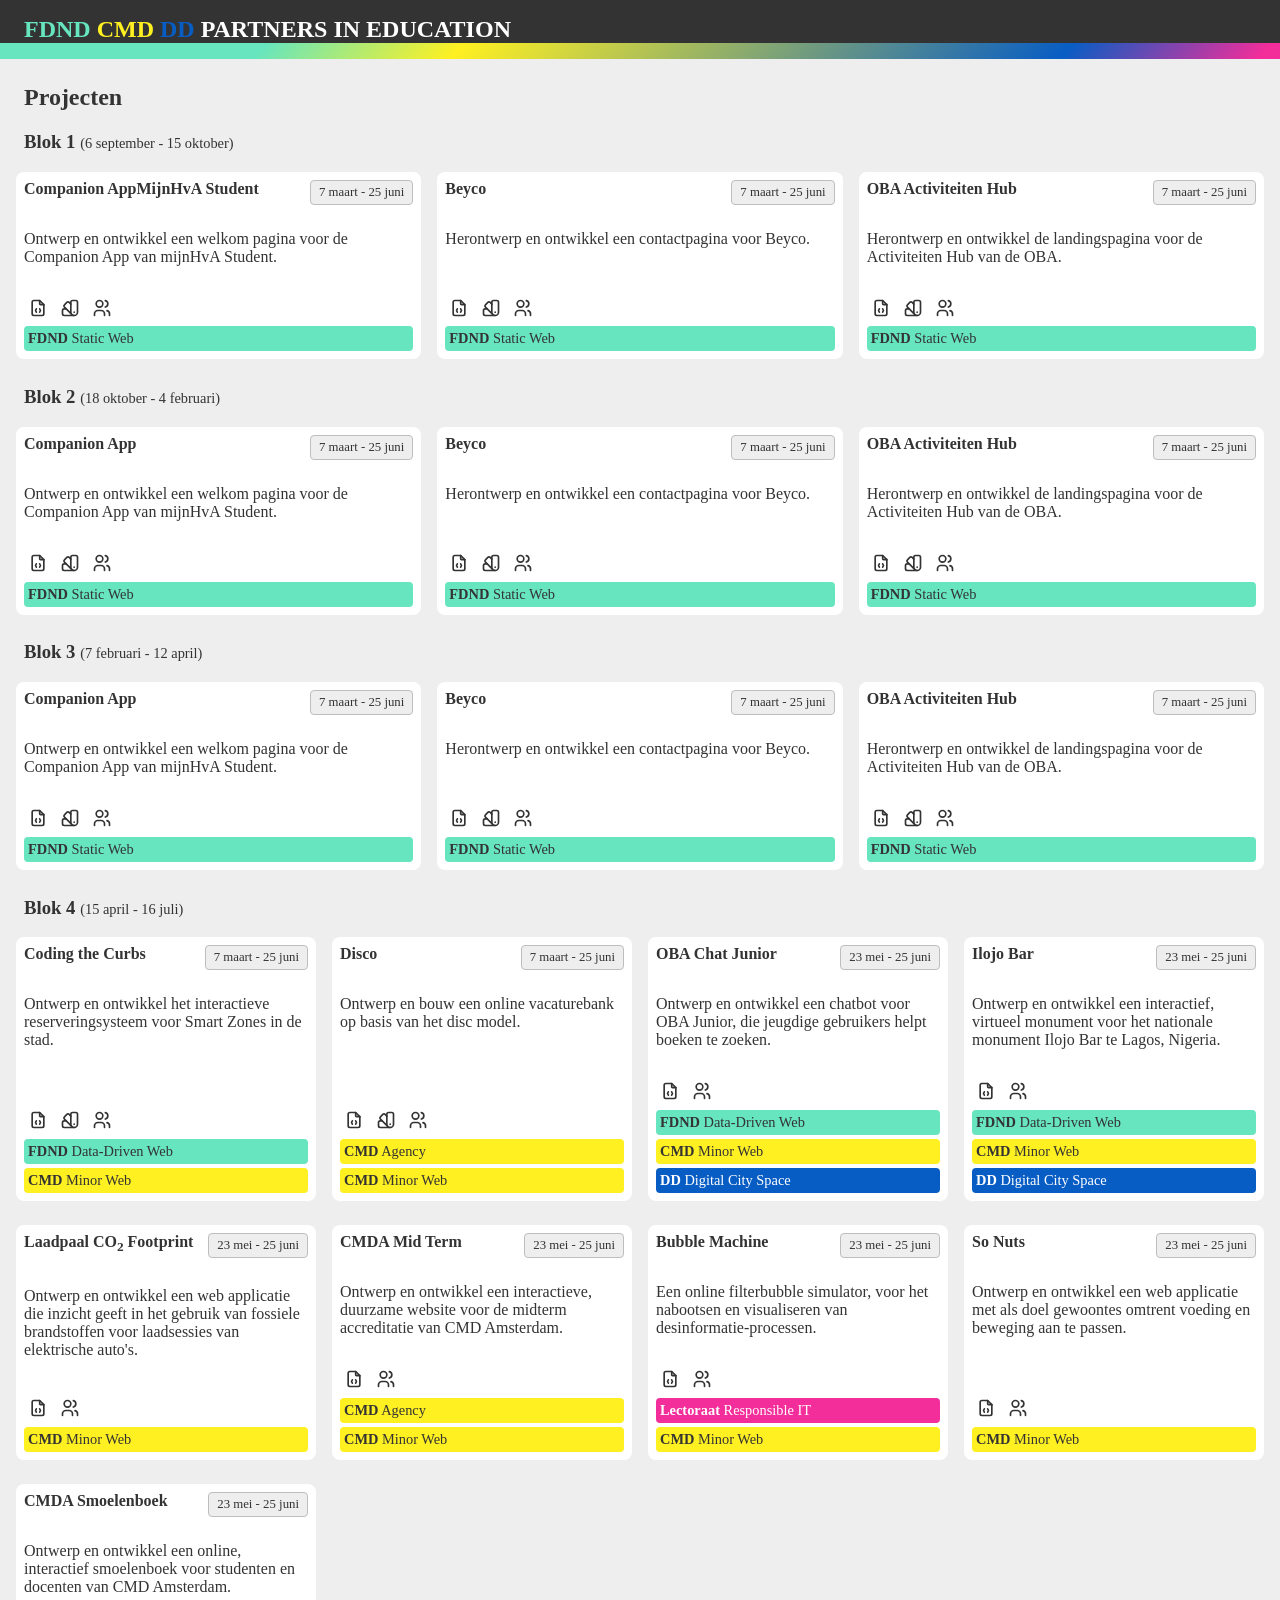
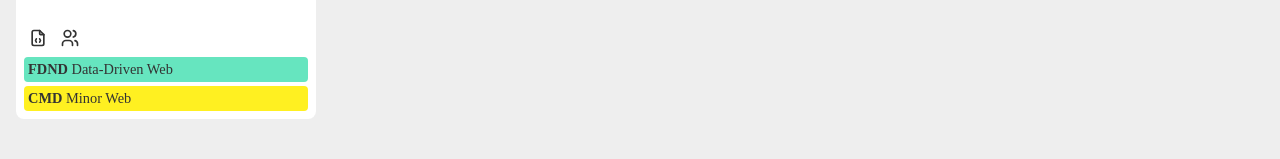
==== v1/index.html @ de518ad9 "dashboard view" ====
<!DOCTYPE html>
<html lang="en">
<head>
    <meta charset="UTF-8">
    <meta http-equiv="X-UA-Compatible" content="IE=edge">
    <meta name="viewport" content="width=device-width, initial-scale=1.0">
    <title>Dashboard PiE @ FDND, CMD & DD</title>

    <link rel="stylesheet" href="static/css/styles.css">
</head>
<body>
    <header>
        <h1><em class="fdnd">FDND</em> <em class="cmd">CMD</em> <em class="dd">DD</em> <strong>Partners in Education</strong></h1>
    </header>

    <main>
        <section>
            <h2>Projecten</h2>

            <section>
                <h3>Blok 1 <time>(6 september - 15 oktober)</time></h3>

                <ul>
                    <li>
                        <a href=""><strong>Companion App</strong><span>MijnHvA Student</span></a>

                        <img src="static/img/companion-app.png" alt="">
                        
                        <p>
                            <time>7 maart</time>
                            -
                            <time>25 juni</time>
                        </p>
                        
                        <p>
                            Ontwerp en ontwikkel een welkom pagina voor de Companion App van mijnHvA Student.
                        </p>

                        <ul>
                            <li>
                                <svg xmlns="http://www.w3.org/2000/svg" class="icon icon-tabler icon-tabler-file-code" width="20" height="20" viewBox="0 0 24 24" stroke-width="2" stroke="currentColor" fill="none" stroke-linecap="round" stroke-linejoin="round">
                                    <desc>Download more icon variants from https://tabler-icons.io/i/file-code</desc>
                                    <path stroke="none" d="M0 0h24v24H0z" fill="none"></path>
                                    <path d="M14 3v4a1 1 0 0 0 1 1h4"></path>
                                    <path d="M17 21h-10a2 2 0 0 1 -2 -2v-14a2 2 0 0 1 2 -2h7l5 5v11a2 2 0 0 1 -2 2z"></path>
                                    <path d="M10 13l-1 2l1 2"></path>
                                    <path d="M14 13l1 2l-1 2"></path>
                                </svg>
                            </li>
                            <li>
                                <svg xmlns="http://www.w3.org/2000/svg" class="icon icon-tabler icon-tabler-color-swatch" width="20" height="20" viewBox="0 0 24 24" stroke-width="2" stroke="currentColor" fill="none" stroke-linecap="round" stroke-linejoin="round">
                                    <desc>Download more icon variants from https://tabler-icons.io/i/color-swatch</desc>
                                    <path stroke="none" d="M0 0h24v24H0z" fill="none"></path>
                                    <path d="M19 3h-4a2 2 0 0 0 -2 2v12a4 4 0 0 0 8 0v-12a2 2 0 0 0 -2 -2"></path>
                                    <path d="M13 7.35l-2 -2a2 2 0 0 0 -2.828 0l-2.828 2.828a2 2 0 0 0 0 2.828l9 9"></path>
                                    <path d="M7.3 13h-2.3a2 2 0 0 0 -2 2v4a2 2 0 0 0 2 2h12"></path>
                                    <line x1="17" y1="17" x2="17" y2="17.01"></line>
                                 </svg>
                            </li>
                            <li>
                                <svg xmlns="http://www.w3.org/2000/svg" class="icon icon-tabler icon-tabler-users" width="20" height="20" viewBox="0 0 24 24" stroke-width="2" stroke="currentColor" fill="none" stroke-linecap="round" stroke-linejoin="round">
                                    <desc>Download more icon variants from https://tabler-icons.io/i/users</desc>
                                    <path stroke="none" d="M0 0h24v24H0z" fill="none"></path>
                                    <circle cx="9" cy="7" r="4"></circle>
                                    <path d="M3 21v-2a4 4 0 0 1 4 -4h4a4 4 0 0 1 4 4v2"></path>
                                    <path d="M16 3.13a4 4 0 0 1 0 7.75"></path>
                                    <path d="M21 21v-2a4 4 0 0 0 -3 -3.85"></path>
                                 </svg>
                            </li>
                        </ul>
                       
                        <ul>
                            <li class="fdnd">
                                <a href="#"><strong>FDND</strong> Static Web</a>
                            </li>
                        </ul>
                    </li>

                    <li>
                        <a href="">Beyco</a>

                        <img src="https://beyco-bucket.s3.eu-west-3.amazonaws.com/05a09dfc-2d0f-445e-8524-09ea4a15f184_Coffee%20Nono%20Sale.jpg?X-Amz-Expires=900&X-Amz-Algorithm=AWS4-HMAC-SHA256&X-Amz-Credential=AKIAS6UNPWZP7QGRTQEH/20220522/eu-west-3/s3/aws4_request&X-Amz-Date=20220522T190200Z&X-Amz-SignedHeaders=host&X-Amz-Signature=d209e05c3af4995608fe9fedb5874904737eb29235f2f328fff1c3739c41000e" alt="">
                        
                        <p>
                            <time>7 maart</time>
                            -
                            <time>25 juni</time>
                        </p>
                        
                        <p>
                            Herontwerp en ontwikkel een contactpagina voor Beyco.
                        </p>

                        <ul>
                            <li>
                                <svg xmlns="http://www.w3.org/2000/svg" class="icon icon-tabler icon-tabler-file-code" width="20" height="20" viewBox="0 0 24 24" stroke-width="2" stroke="currentColor" fill="none" stroke-linecap="round" stroke-linejoin="round">
                                    <desc>Download more icon variants from https://tabler-icons.io/i/file-code</desc>
                                    <path stroke="none" d="M0 0h24v24H0z" fill="none"></path>
                                    <path d="M14 3v4a1 1 0 0 0 1 1h4"></path>
                                    <path d="M17 21h-10a2 2 0 0 1 -2 -2v-14a2 2 0 0 1 2 -2h7l5 5v11a2 2 0 0 1 -2 2z"></path>
                                    <path d="M10 13l-1 2l1 2"></path>
                                    <path d="M14 13l1 2l-1 2"></path>
                                </svg>
                            </li>
                            <li>
                                <svg xmlns="http://www.w3.org/2000/svg" class="icon icon-tabler icon-tabler-color-swatch" width="20" height="20" viewBox="0 0 24 24" stroke-width="2" stroke="currentColor" fill="none" stroke-linecap="round" stroke-linejoin="round">
                                    <desc>Download more icon variants from https://tabler-icons.io/i/color-swatch</desc>
                                    <path stroke="none" d="M0 0h24v24H0z" fill="none"></path>
                                    <path d="M19 3h-4a2 2 0 0 0 -2 2v12a4 4 0 0 0 8 0v-12a2 2 0 0 0 -2 -2"></path>
                                    <path d="M13 7.35l-2 -2a2 2 0 0 0 -2.828 0l-2.828 2.828a2 2 0 0 0 0 2.828l9 9"></path>
                                    <path d="M7.3 13h-2.3a2 2 0 0 0 -2 2v4a2 2 0 0 0 2 2h12"></path>
                                    <line x1="17" y1="17" x2="17" y2="17.01"></line>
                                 </svg>
                            </li>
                            <li>
                                <svg xmlns="http://www.w3.org/2000/svg" class="icon icon-tabler icon-tabler-users" width="20" height="20" viewBox="0 0 24 24" stroke-width="2" stroke="currentColor" fill="none" stroke-linecap="round" stroke-linejoin="round">
                                    <desc>Download more icon variants from https://tabler-icons.io/i/users</desc>
                                    <path stroke="none" d="M0 0h24v24H0z" fill="none"></path>
                                    <circle cx="9" cy="7" r="4"></circle>
                                    <path d="M3 21v-2a4 4 0 0 1 4 -4h4a4 4 0 0 1 4 4v2"></path>
                                    <path d="M16 3.13a4 4 0 0 1 0 7.75"></path>
                                    <path d="M21 21v-2a4 4 0 0 0 -3 -3.85"></path>
                                 </svg>
                            </li>
                        </ul>
                       
                        <ul>
                            <li class="fdnd">
                                <a href="#"><strong>FDND</strong> Static Web</a>
                            </li>
                        </ul>
                    </li>

                    <li>
                        <a href="">OBA Activiteiten Hub</a>

                        <img src="https://www.oba.nl/content/dam/noord-holland/amsterdam/agenda/buurtcampus2.jpg.rendition.384.614.jpeg" alt="">
                        
                        <p>
                            <time>7 maart</time>
                            -
                            <time>25 juni</time>
                        </p>
                        
                        <p>
                            Herontwerp en ontwikkel de landingspagina voor de Activiteiten Hub van de OBA.
                        </p>

                        <ul>
                            <li>
                                <svg xmlns="http://www.w3.org/2000/svg" class="icon icon-tabler icon-tabler-file-code" width="20" height="20" viewBox="0 0 24 24" stroke-width="2" stroke="currentColor" fill="none" stroke-linecap="round" stroke-linejoin="round">
                                    <desc>Download more icon variants from https://tabler-icons.io/i/file-code</desc>
                                    <path stroke="none" d="M0 0h24v24H0z" fill="none"></path>
                                    <path d="M14 3v4a1 1 0 0 0 1 1h4"></path>
                                    <path d="M17 21h-10a2 2 0 0 1 -2 -2v-14a2 2 0 0 1 2 -2h7l5 5v11a2 2 0 0 1 -2 2z"></path>
                                    <path d="M10 13l-1 2l1 2"></path>
                                    <path d="M14 13l1 2l-1 2"></path>
                                </svg>
                            </li>
                            <li>
                                <svg xmlns="http://www.w3.org/2000/svg" class="icon icon-tabler icon-tabler-color-swatch" width="20" height="20" viewBox="0 0 24 24" stroke-width="2" stroke="currentColor" fill="none" stroke-linecap="round" stroke-linejoin="round">
                                    <desc>Download more icon variants from https://tabler-icons.io/i/color-swatch</desc>
                                    <path stroke="none" d="M0 0h24v24H0z" fill="none"></path>
                                    <path d="M19 3h-4a2 2 0 0 0 -2 2v12a4 4 0 0 0 8 0v-12a2 2 0 0 0 -2 -2"></path>
                                    <path d="M13 7.35l-2 -2a2 2 0 0 0 -2.828 0l-2.828 2.828a2 2 0 0 0 0 2.828l9 9"></path>
                                    <path d="M7.3 13h-2.3a2 2 0 0 0 -2 2v4a2 2 0 0 0 2 2h12"></path>
                                    <line x1="17" y1="17" x2="17" y2="17.01"></line>
                                 </svg>
                            </li>
                            <li>
                                <svg xmlns="http://www.w3.org/2000/svg" class="icon icon-tabler icon-tabler-users" width="20" height="20" viewBox="0 0 24 24" stroke-width="2" stroke="currentColor" fill="none" stroke-linecap="round" stroke-linejoin="round">
                                    <desc>Download more icon variants from https://tabler-icons.io/i/users</desc>
                                    <path stroke="none" d="M0 0h24v24H0z" fill="none"></path>
                                    <circle cx="9" cy="7" r="4"></circle>
                                    <path d="M3 21v-2a4 4 0 0 1 4 -4h4a4 4 0 0 1 4 4v2"></path>
                                    <path d="M16 3.13a4 4 0 0 1 0 7.75"></path>
                                    <path d="M21 21v-2a4 4 0 0 0 -3 -3.85"></path>
                                 </svg>
                            </li>
                        </ul>
                       
                        <ul>
                            <li class="fdnd">
                                <a href="#"><strong>FDND</strong> Static Web</a>
                            </li>
                        </ul>
                    </li>
                </ul>
            </section>

            <section>
                <h3>Blok 2 <time>(18 oktober - 4 februari)</time></h3>

                <ul>
                    <li>
                        <a href="">Companion App</a>

                        <img src="static/img/companion-app.png" alt="">
                        
                        <p>
                            <time>7 maart</time>
                            -
                            <time>25 juni</time>
                        </p>
                        
                        <p>
                            Ontwerp en ontwikkel een welkom pagina voor de Companion App van mijnHvA Student.
                        </p>

                        <ul>
                            <li>
                                <svg xmlns="http://www.w3.org/2000/svg" class="icon icon-tabler icon-tabler-file-code" width="20" height="20" viewBox="0 0 24 24" stroke-width="2" stroke="currentColor" fill="none" stroke-linecap="round" stroke-linejoin="round">
                                    <desc>Download more icon variants from https://tabler-icons.io/i/file-code</desc>
                                    <path stroke="none" d="M0 0h24v24H0z" fill="none"></path>
                                    <path d="M14 3v4a1 1 0 0 0 1 1h4"></path>
                                    <path d="M17 21h-10a2 2 0 0 1 -2 -2v-14a2 2 0 0 1 2 -2h7l5 5v11a2 2 0 0 1 -2 2z"></path>
                                    <path d="M10 13l-1 2l1 2"></path>
                                    <path d="M14 13l1 2l-1 2"></path>
                                </svg>
                            </li>
                            <li>
                                <svg xmlns="http://www.w3.org/2000/svg" class="icon icon-tabler icon-tabler-color-swatch" width="20" height="20" viewBox="0 0 24 24" stroke-width="2" stroke="currentColor" fill="none" stroke-linecap="round" stroke-linejoin="round">
                                    <desc>Download more icon variants from https://tabler-icons.io/i/color-swatch</desc>
                                    <path stroke="none" d="M0 0h24v24H0z" fill="none"></path>
                                    <path d="M19 3h-4a2 2 0 0 0 -2 2v12a4 4 0 0 0 8 0v-12a2 2 0 0 0 -2 -2"></path>
                                    <path d="M13 7.35l-2 -2a2 2 0 0 0 -2.828 0l-2.828 2.828a2 2 0 0 0 0 2.828l9 9"></path>
                                    <path d="M7.3 13h-2.3a2 2 0 0 0 -2 2v4a2 2 0 0 0 2 2h12"></path>
                                    <line x1="17" y1="17" x2="17" y2="17.01"></line>
                                </svg>
                            </li>
                            <li>
                                <svg xmlns="http://www.w3.org/2000/svg" class="icon icon-tabler icon-tabler-users" width="20" height="20" viewBox="0 0 24 24" stroke-width="2" stroke="currentColor" fill="none" stroke-linecap="round" stroke-linejoin="round">
                                    <desc>Download more icon variants from https://tabler-icons.io/i/users</desc>
                                    <path stroke="none" d="M0 0h24v24H0z" fill="none"></path>
                                    <circle cx="9" cy="7" r="4"></circle>
                                    <path d="M3 21v-2a4 4 0 0 1 4 -4h4a4 4 0 0 1 4 4v2"></path>
                                    <path d="M16 3.13a4 4 0 0 1 0 7.75"></path>
                                    <path d="M21 21v-2a4 4 0 0 0 -3 -3.85"></path>
                                </svg>
                            </li>
                        </ul>
                    
                        <ul>
                            <li class="fdnd">
                                <a href="#"><strong>FDND</strong> Static Web</a>
                            </li>
                        </ul>
                    </li>

                    <li>
                        <a href="">Beyco</a>

                        <img src="https://beyco-bucket.s3.eu-west-3.amazonaws.com/05a09dfc-2d0f-445e-8524-09ea4a15f184_Coffee%20Nono%20Sale.jpg?X-Amz-Expires=900&X-Amz-Algorithm=AWS4-HMAC-SHA256&X-Amz-Credential=AKIAS6UNPWZP7QGRTQEH/20220522/eu-west-3/s3/aws4_request&X-Amz-Date=20220522T190200Z&X-Amz-SignedHeaders=host&X-Amz-Signature=d209e05c3af4995608fe9fedb5874904737eb29235f2f328fff1c3739c41000e" alt="">
                        
                        <p>
                            <time>7 maart</time>
                            -
                            <time>25 juni</time>
                        </p>
                        
                        <p>
                            Herontwerp en ontwikkel een contactpagina voor Beyco.
                        </p>

                        <ul>
                            <li>
                                <svg xmlns="http://www.w3.org/2000/svg" class="icon icon-tabler icon-tabler-file-code" width="20" height="20" viewBox="0 0 24 24" stroke-width="2" stroke="currentColor" fill="none" stroke-linecap="round" stroke-linejoin="round">
                                    <desc>Download more icon variants from https://tabler-icons.io/i/file-code</desc>
                                    <path stroke="none" d="M0 0h24v24H0z" fill="none"></path>
                                    <path d="M14 3v4a1 1 0 0 0 1 1h4"></path>
                                    <path d="M17 21h-10a2 2 0 0 1 -2 -2v-14a2 2 0 0 1 2 -2h7l5 5v11a2 2 0 0 1 -2 2z"></path>
                                    <path d="M10 13l-1 2l1 2"></path>
                                    <path d="M14 13l1 2l-1 2"></path>
                                </svg>
                            </li>
                            <li>
                                <svg xmlns="http://www.w3.org/2000/svg" class="icon icon-tabler icon-tabler-color-swatch" width="20" height="20" viewBox="0 0 24 24" stroke-width="2" stroke="currentColor" fill="none" stroke-linecap="round" stroke-linejoin="round">
                                    <desc>Download more icon variants from https://tabler-icons.io/i/color-swatch</desc>
                                    <path stroke="none" d="M0 0h24v24H0z" fill="none"></path>
                                    <path d="M19 3h-4a2 2 0 0 0 -2 2v12a4 4 0 0 0 8 0v-12a2 2 0 0 0 -2 -2"></path>
                                    <path d="M13 7.35l-2 -2a2 2 0 0 0 -2.828 0l-2.828 2.828a2 2 0 0 0 0 2.828l9 9"></path>
                                    <path d="M7.3 13h-2.3a2 2 0 0 0 -2 2v4a2 2 0 0 0 2 2h12"></path>
                                    <line x1="17" y1="17" x2="17" y2="17.01"></line>
                                </svg>
                            </li>
                            <li>
                                <svg xmlns="http://www.w3.org/2000/svg" class="icon icon-tabler icon-tabler-users" width="20" height="20" viewBox="0 0 24 24" stroke-width="2" stroke="currentColor" fill="none" stroke-linecap="round" stroke-linejoin="round">
                                    <desc>Download more icon variants from https://tabler-icons.io/i/users</desc>
                                    <path stroke="none" d="M0 0h24v24H0z" fill="none"></path>
                                    <circle cx="9" cy="7" r="4"></circle>
                                    <path d="M3 21v-2a4 4 0 0 1 4 -4h4a4 4 0 0 1 4 4v2"></path>
                                    <path d="M16 3.13a4 4 0 0 1 0 7.75"></path>
                                    <path d="M21 21v-2a4 4 0 0 0 -3 -3.85"></path>
                                </svg>
                            </li>
                        </ul>
                    
                        <ul>
                            <li class="fdnd">
                                <a href="#"><strong>FDND</strong> Static Web</a>
                            </li>
                        </ul>
                    </li>

                    <li>
                        <a href="">OBA Activiteiten Hub</a>

                        <img src="https://www.oba.nl/content/dam/noord-holland/amsterdam/agenda/buurtcampus2.jpg.rendition.384.614.jpeg" alt="">
                        
                        <p>
                            <time>7 maart</time>
                            -
                            <time>25 juni</time>
                        </p>
                        
                        <p>
                            Herontwerp en ontwikkel de landingspagina voor de Activiteiten Hub van de OBA.
                        </p>

                        <ul>
                            <li>
                                <svg xmlns="http://www.w3.org/2000/svg" class="icon icon-tabler icon-tabler-file-code" width="20" height="20" viewBox="0 0 24 24" stroke-width="2" stroke="currentColor" fill="none" stroke-linecap="round" stroke-linejoin="round">
                                    <desc>Download more icon variants from https://tabler-icons.io/i/file-code</desc>
                                    <path stroke="none" d="M0 0h24v24H0z" fill="none"></path>
                                    <path d="M14 3v4a1 1 0 0 0 1 1h4"></path>
                                    <path d="M17 21h-10a2 2 0 0 1 -2 -2v-14a2 2 0 0 1 2 -2h7l5 5v11a2 2 0 0 1 -2 2z"></path>
                                    <path d="M10 13l-1 2l1 2"></path>
                                    <path d="M14 13l1 2l-1 2"></path>
                                </svg>
                            </li>
                            <li>
                                <svg xmlns="http://www.w3.org/2000/svg" class="icon icon-tabler icon-tabler-color-swatch" width="20" height="20" viewBox="0 0 24 24" stroke-width="2" stroke="currentColor" fill="none" stroke-linecap="round" stroke-linejoin="round">
                                    <desc>Download more icon variants from https://tabler-icons.io/i/color-swatch</desc>
                                    <path stroke="none" d="M0 0h24v24H0z" fill="none"></path>
                                    <path d="M19 3h-4a2 2 0 0 0 -2 2v12a4 4 0 0 0 8 0v-12a2 2 0 0 0 -2 -2"></path>
                                    <path d="M13 7.35l-2 -2a2 2 0 0 0 -2.828 0l-2.828 2.828a2 2 0 0 0 0 2.828l9 9"></path>
                                    <path d="M7.3 13h-2.3a2 2 0 0 0 -2 2v4a2 2 0 0 0 2 2h12"></path>
                                    <line x1="17" y1="17" x2="17" y2="17.01"></line>
                                </svg>
                            </li>
                            <li>
                                <svg xmlns="http://www.w3.org/2000/svg" class="icon icon-tabler icon-tabler-users" width="20" height="20" viewBox="0 0 24 24" stroke-width="2" stroke="currentColor" fill="none" stroke-linecap="round" stroke-linejoin="round">
                                    <desc>Download more icon variants from https://tabler-icons.io/i/users</desc>
                                    <path stroke="none" d="M0 0h24v24H0z" fill="none"></path>
                                    <circle cx="9" cy="7" r="4"></circle>
                                    <path d="M3 21v-2a4 4 0 0 1 4 -4h4a4 4 0 0 1 4 4v2"></path>
                                    <path d="M16 3.13a4 4 0 0 1 0 7.75"></path>
                                    <path d="M21 21v-2a4 4 0 0 0 -3 -3.85"></path>
                                </svg>
                            </li>
                        </ul>
                    
                        <ul>
                            <li class="fdnd">
                                <a href="#"><strong>FDND</strong> Static Web</a>
                            </li>
                        </ul>
                    </li>
                </ul>
            </section>

            <section>
                <h3>Blok 3 <time>(7 februari - 12 april)</time></h3>

                <ul>
                    <li>
                        <a href="">Companion App</a>

                        <img src="static/img/companion-app.png" alt="">
                        
                        <p>
                            <time>7 maart</time>
                            -
                            <time>25 juni</time>
                        </p>
                        
                        <p>
                            Ontwerp en ontwikkel een welkom pagina voor de Companion App van mijnHvA Student.
                        </p>

                        <ul>
                            <li>
                                <svg xmlns="http://www.w3.org/2000/svg" class="icon icon-tabler icon-tabler-file-code" width="20" height="20" viewBox="0 0 24 24" stroke-width="2" stroke="currentColor" fill="none" stroke-linecap="round" stroke-linejoin="round">
                                    <desc>Download more icon variants from https://tabler-icons.io/i/file-code</desc>
                                    <path stroke="none" d="M0 0h24v24H0z" fill="none"></path>
                                    <path d="M14 3v4a1 1 0 0 0 1 1h4"></path>
                                    <path d="M17 21h-10a2 2 0 0 1 -2 -2v-14a2 2 0 0 1 2 -2h7l5 5v11a2 2 0 0 1 -2 2z"></path>
                                    <path d="M10 13l-1 2l1 2"></path>
                                    <path d="M14 13l1 2l-1 2"></path>
                                </svg>
                            </li>
                            <li>
                                <svg xmlns="http://www.w3.org/2000/svg" class="icon icon-tabler icon-tabler-color-swatch" width="20" height="20" viewBox="0 0 24 24" stroke-width="2" stroke="currentColor" fill="none" stroke-linecap="round" stroke-linejoin="round">
                                    <desc>Download more icon variants from https://tabler-icons.io/i/color-swatch</desc>
                                    <path stroke="none" d="M0 0h24v24H0z" fill="none"></path>
                                    <path d="M19 3h-4a2 2 0 0 0 -2 2v12a4 4 0 0 0 8 0v-12a2 2 0 0 0 -2 -2"></path>
                                    <path d="M13 7.35l-2 -2a2 2 0 0 0 -2.828 0l-2.828 2.828a2 2 0 0 0 0 2.828l9 9"></path>
                                    <path d="M7.3 13h-2.3a2 2 0 0 0 -2 2v4a2 2 0 0 0 2 2h12"></path>
                                    <line x1="17" y1="17" x2="17" y2="17.01"></line>
                                 </svg>
                            </li>
                            <li>
                                <svg xmlns="http://www.w3.org/2000/svg" class="icon icon-tabler icon-tabler-users" width="20" height="20" viewBox="0 0 24 24" stroke-width="2" stroke="currentColor" fill="none" stroke-linecap="round" stroke-linejoin="round">
                                    <desc>Download more icon variants from https://tabler-icons.io/i/users</desc>
                                    <path stroke="none" d="M0 0h24v24H0z" fill="none"></path>
                                    <circle cx="9" cy="7" r="4"></circle>
                                    <path d="M3 21v-2a4 4 0 0 1 4 -4h4a4 4 0 0 1 4 4v2"></path>
                                    <path d="M16 3.13a4 4 0 0 1 0 7.75"></path>
                                    <path d="M21 21v-2a4 4 0 0 0 -3 -3.85"></path>
                                 </svg>
                            </li>
                        </ul>
                       
                        <ul>
                            <li class="fdnd">
                                <a href="#"><strong>FDND</strong> Static Web</a>
                            </li>
                        </ul>
                    </li>

                    <li>
                        <a href="">Beyco</a>

                        <img src="https://beyco-bucket.s3.eu-west-3.amazonaws.com/05a09dfc-2d0f-445e-8524-09ea4a15f184_Coffee%20Nono%20Sale.jpg?X-Amz-Expires=900&X-Amz-Algorithm=AWS4-HMAC-SHA256&X-Amz-Credential=AKIAS6UNPWZP7QGRTQEH/20220522/eu-west-3/s3/aws4_request&X-Amz-Date=20220522T190200Z&X-Amz-SignedHeaders=host&X-Amz-Signature=d209e05c3af4995608fe9fedb5874904737eb29235f2f328fff1c3739c41000e" alt="">
                        
                        <p>
                            <time>7 maart</time>
                            -
                            <time>25 juni</time>
                        </p>
                        
                        <p>
                            Herontwerp en ontwikkel een contactpagina voor Beyco.
                        </p>

                        <ul>
                            <li>
                                <svg xmlns="http://www.w3.org/2000/svg" class="icon icon-tabler icon-tabler-file-code" width="20" height="20" viewBox="0 0 24 24" stroke-width="2" stroke="currentColor" fill="none" stroke-linecap="round" stroke-linejoin="round">
                                    <desc>Download more icon variants from https://tabler-icons.io/i/file-code</desc>
                                    <path stroke="none" d="M0 0h24v24H0z" fill="none"></path>
                                    <path d="M14 3v4a1 1 0 0 0 1 1h4"></path>
                                    <path d="M17 21h-10a2 2 0 0 1 -2 -2v-14a2 2 0 0 1 2 -2h7l5 5v11a2 2 0 0 1 -2 2z"></path>
                                    <path d="M10 13l-1 2l1 2"></path>
                                    <path d="M14 13l1 2l-1 2"></path>
                                </svg>
                            </li>
                            <li>
                                <svg xmlns="http://www.w3.org/2000/svg" class="icon icon-tabler icon-tabler-color-swatch" width="20" height="20" viewBox="0 0 24 24" stroke-width="2" stroke="currentColor" fill="none" stroke-linecap="round" stroke-linejoin="round">
                                    <desc>Download more icon variants from https://tabler-icons.io/i/color-swatch</desc>
                                    <path stroke="none" d="M0 0h24v24H0z" fill="none"></path>
                                    <path d="M19 3h-4a2 2 0 0 0 -2 2v12a4 4 0 0 0 8 0v-12a2 2 0 0 0 -2 -2"></path>
                                    <path d="M13 7.35l-2 -2a2 2 0 0 0 -2.828 0l-2.828 2.828a2 2 0 0 0 0 2.828l9 9"></path>
                                    <path d="M7.3 13h-2.3a2 2 0 0 0 -2 2v4a2 2 0 0 0 2 2h12"></path>
                                    <line x1="17" y1="17" x2="17" y2="17.01"></line>
                                 </svg>
                            </li>
                            <li>
                                <svg xmlns="http://www.w3.org/2000/svg" class="icon icon-tabler icon-tabler-users" width="20" height="20" viewBox="0 0 24 24" stroke-width="2" stroke="currentColor" fill="none" stroke-linecap="round" stroke-linejoin="round">
                                    <desc>Download more icon variants from https://tabler-icons.io/i/users</desc>
                                    <path stroke="none" d="M0 0h24v24H0z" fill="none"></path>
                                    <circle cx="9" cy="7" r="4"></circle>
                                    <path d="M3 21v-2a4 4 0 0 1 4 -4h4a4 4 0 0 1 4 4v2"></path>
                                    <path d="M16 3.13a4 4 0 0 1 0 7.75"></path>
                                    <path d="M21 21v-2a4 4 0 0 0 -3 -3.85"></path>
                                 </svg>
                            </li>
                        </ul>
                       
                        <ul>
                            <li class="fdnd">
                                <a href="#"><strong>FDND</strong> Static Web</a>
                            </li>
                        </ul>
                    </li>

                    <li>
                        <a href="">OBA Activiteiten Hub</a>

                        <img src="https://www.oba.nl/content/dam/noord-holland/amsterdam/agenda/buurtcampus2.jpg.rendition.384.614.jpeg" alt="">
                        
                        <p>
                            <time>7 maart</time>
                            -
                            <time>25 juni</time>
                        </p>
                        
                        <p>
                            Herontwerp en ontwikkel de landingspagina voor de Activiteiten Hub van de OBA.
                        </p>

                        <ul>
                            <li>
                                <svg xmlns="http://www.w3.org/2000/svg" class="icon icon-tabler icon-tabler-file-code" width="20" height="20" viewBox="0 0 24 24" stroke-width="2" stroke="currentColor" fill="none" stroke-linecap="round" stroke-linejoin="round">
                                    <desc>Download more icon variants from https://tabler-icons.io/i/file-code</desc>
                                    <path stroke="none" d="M0 0h24v24H0z" fill="none"></path>
                                    <path d="M14 3v4a1 1 0 0 0 1 1h4"></path>
                                    <path d="M17 21h-10a2 2 0 0 1 -2 -2v-14a2 2 0 0 1 2 -2h7l5 5v11a2 2 0 0 1 -2 2z"></path>
                                    <path d="M10 13l-1 2l1 2"></path>
                                    <path d="M14 13l1 2l-1 2"></path>
                                </svg>
                            </li>
                            <li>
                                <svg xmlns="http://www.w3.org/2000/svg" class="icon icon-tabler icon-tabler-color-swatch" width="20" height="20" viewBox="0 0 24 24" stroke-width="2" stroke="currentColor" fill="none" stroke-linecap="round" stroke-linejoin="round">
                                    <desc>Download more icon variants from https://tabler-icons.io/i/color-swatch</desc>
                                    <path stroke="none" d="M0 0h24v24H0z" fill="none"></path>
                                    <path d="M19 3h-4a2 2 0 0 0 -2 2v12a4 4 0 0 0 8 0v-12a2 2 0 0 0 -2 -2"></path>
                                    <path d="M13 7.35l-2 -2a2 2 0 0 0 -2.828 0l-2.828 2.828a2 2 0 0 0 0 2.828l9 9"></path>
                                    <path d="M7.3 13h-2.3a2 2 0 0 0 -2 2v4a2 2 0 0 0 2 2h12"></path>
                                    <line x1="17" y1="17" x2="17" y2="17.01"></line>
                                 </svg>
                            </li>
                            <li>
                                <svg xmlns="http://www.w3.org/2000/svg" class="icon icon-tabler icon-tabler-users" width="20" height="20" viewBox="0 0 24 24" stroke-width="2" stroke="currentColor" fill="none" stroke-linecap="round" stroke-linejoin="round">
                                    <desc>Download more icon variants from https://tabler-icons.io/i/users</desc>
                                    <path stroke="none" d="M0 0h24v24H0z" fill="none"></path>
                                    <circle cx="9" cy="7" r="4"></circle>
                                    <path d="M3 21v-2a4 4 0 0 1 4 -4h4a4 4 0 0 1 4 4v2"></path>
                                    <path d="M16 3.13a4 4 0 0 1 0 7.75"></path>
                                    <path d="M21 21v-2a4 4 0 0 0 -3 -3.85"></path>
                                 </svg>
                            </li>
                        </ul>
                       
                        <ul>
                            <li class="fdnd">
                                <a href="#"><strong>FDND</strong> Static Web</a>
                            </li>
                        </ul>
                    </li>
                </ul>
            </section>
        
            <section>
                <h3>Blok 4 <time>(15 april - 16 juli)</time></h3>

                <ul>
                    <li>
                        <a href="">Coding the Curbs</a>

                        <img src="https://github.com/cmda-minor-web-cases/coding-the-curbs/raw/main/assets/coding-the-curbs.jpeg?raw=true" alt="">
                        
                        <p>
                            <time>7 maart</time>
                            -
                            <time>25 juni</time>
                        </p>
                        
                        <p>
                            Ontwerp en ontwikkel het interactieve reserveringsysteem voor Smart Zones in de stad.
                        </p>

                        <ul>
                            <li>
                                <svg xmlns="http://www.w3.org/2000/svg" class="icon icon-tabler icon-tabler-file-code" width="20" height="20" viewBox="0 0 24 24" stroke-width="2" stroke="currentColor" fill="none" stroke-linecap="round" stroke-linejoin="round">
                                    <desc>Download more icon variants from https://tabler-icons.io/i/file-code</desc>
                                    <path stroke="none" d="M0 0h24v24H0z" fill="none"></path>
                                    <path d="M14 3v4a1 1 0 0 0 1 1h4"></path>
                                    <path d="M17 21h-10a2 2 0 0 1 -2 -2v-14a2 2 0 0 1 2 -2h7l5 5v11a2 2 0 0 1 -2 2z"></path>
                                    <path d="M10 13l-1 2l1 2"></path>
                                    <path d="M14 13l1 2l-1 2"></path>
                                </svg>
                            </li>
                            <li>
                                <svg xmlns="http://www.w3.org/2000/svg" class="icon icon-tabler icon-tabler-color-swatch" width="20" height="20" viewBox="0 0 24 24" stroke-width="2" stroke="currentColor" fill="none" stroke-linecap="round" stroke-linejoin="round">
                                    <desc>Download more icon variants from https://tabler-icons.io/i/color-swatch</desc>
                                    <path stroke="none" d="M0 0h24v24H0z" fill="none"></path>
                                    <path d="M19 3h-4a2 2 0 0 0 -2 2v12a4 4 0 0 0 8 0v-12a2 2 0 0 0 -2 -2"></path>
                                    <path d="M13 7.35l-2 -2a2 2 0 0 0 -2.828 0l-2.828 2.828a2 2 0 0 0 0 2.828l9 9"></path>
                                    <path d="M7.3 13h-2.3a2 2 0 0 0 -2 2v4a2 2 0 0 0 2 2h12"></path>
                                    <line x1="17" y1="17" x2="17" y2="17.01"></line>
                                 </svg>
                            </li>
                            <li>
                                <svg xmlns="http://www.w3.org/2000/svg" class="icon icon-tabler icon-tabler-users" width="20" height="20" viewBox="0 0 24 24" stroke-width="2" stroke="currentColor" fill="none" stroke-linecap="round" stroke-linejoin="round">
                                    <desc>Download more icon variants from https://tabler-icons.io/i/users</desc>
                                    <path stroke="none" d="M0 0h24v24H0z" fill="none"></path>
                                    <circle cx="9" cy="7" r="4"></circle>
                                    <path d="M3 21v-2a4 4 0 0 1 4 -4h4a4 4 0 0 1 4 4v2"></path>
                                    <path d="M16 3.13a4 4 0 0 1 0 7.75"></path>
                                    <path d="M21 21v-2a4 4 0 0 0 -3 -3.85"></path>
                                 </svg>
                            </li>
                        </ul>
                       
                        <ul>
                            <li class="fdnd">
                                <a href="#"><strong>FDND</strong> Data-Driven Web</a>
                            </li>
                            <li class="cmd">
                                <a href="#"><strong>CMD</strong> Minor Web</a> 
                            </li>
                        </ul>

                        
                    </li>

                    <li>
                        <a href="">Disco</a>

                        <img src="https://camo.githubusercontent.com/7fe0164510e9fa8ab033c6723688506b3ab1d389de5e0bc16a1d33185cf01d6a/68747470733a2f2f7777772e6d61726b6574696e6739312e636f6d2f77702d636f6e74656e742f75706c6f6164732f323032302f30372f576861742d69732d446953432d4d6f64656c2e6a7067" alt="">

                        <p>
                            <time>7 maart</time>
                            -
                            <time>25 juni</time>
                        </p>
                        
                        <p>
                            Ontwerp en bouw een online vacaturebank op basis van het disc model.
                        </p>
                        <ul>
                            <li>
                                <svg xmlns="http://www.w3.org/2000/svg" class="icon icon-tabler icon-tabler-file-code" width="20" height="20" viewBox="0 0 24 24" stroke-width="2" stroke="currentColor" fill="none" stroke-linecap="round" stroke-linejoin="round">
                                    <desc>Download more icon variants from https://tabler-icons.io/i/file-code</desc>
                                    <path stroke="none" d="M0 0h24v24H0z" fill="none"></path>
                                    <path d="M14 3v4a1 1 0 0 0 1 1h4"></path>
                                    <path d="M17 21h-10a2 2 0 0 1 -2 -2v-14a2 2 0 0 1 2 -2h7l5 5v11a2 2 0 0 1 -2 2z"></path>
                                    <path d="M10 13l-1 2l1 2"></path>
                                    <path d="M14 13l1 2l-1 2"></path>
                                </svg>
                            </li>
                            <li>
                                <svg xmlns="http://www.w3.org/2000/svg" class="icon icon-tabler icon-tabler-color-swatch" width="20" height="20" viewBox="0 0 24 24" stroke-width="2" stroke="currentColor" fill="none" stroke-linecap="round" stroke-linejoin="round">
                                    <desc>Download more icon variants from https://tabler-icons.io/i/color-swatch</desc>
                                    <path stroke="none" d="M0 0h24v24H0z" fill="none"></path>
                                    <path d="M19 3h-4a2 2 0 0 0 -2 2v12a4 4 0 0 0 8 0v-12a2 2 0 0 0 -2 -2"></path>
                                    <path d="M13 7.35l-2 -2a2 2 0 0 0 -2.828 0l-2.828 2.828a2 2 0 0 0 0 2.828l9 9"></path>
                                    <path d="M7.3 13h-2.3a2 2 0 0 0 -2 2v4a2 2 0 0 0 2 2h12"></path>
                                    <line x1="17" y1="17" x2="17" y2="17.01"></line>
                                 </svg>
                            </li>
                            <li>
                                <svg xmlns="http://www.w3.org/2000/svg" class="icon icon-tabler icon-tabler-users" width="20" height="20" viewBox="0 0 24 24" stroke-width="2" stroke="currentColor" fill="none" stroke-linecap="round" stroke-linejoin="round">
                                    <desc>Download more icon variants from https://tabler-icons.io/i/users</desc>
                                    <path stroke="none" d="M0 0h24v24H0z" fill="none"></path>
                                    <circle cx="9" cy="7" r="4"></circle>
                                    <path d="M3 21v-2a4 4 0 0 1 4 -4h4a4 4 0 0 1 4 4v2"></path>
                                    <path d="M16 3.13a4 4 0 0 1 0 7.75"></path>
                                    <path d="M21 21v-2a4 4 0 0 0 -3 -3.85"></path>
                                 </svg>
                            </li>
                        </ul>
                       
                        <ul>
                            <li class="cmd">
                                <a href="#"><strong>CMD</strong> Agency</a> 
                            </li>
                            <li class="cmd">
                                <a href="#"><strong>CMD</strong> Minor Web</a> 
                            </li>
                        </ul>

                        
                    </li>

                    <li>
                        <a href="">OBA Chat Junior</a>

                        <img src="https://user-images.githubusercontent.com/16196640/169023877-22d6ee0a-4d9e-4bce-abcc-bccd8ef6f506.png" alt="">
                        
                        <p> 
                            <time>23 mei</time>
                            -
                            <time>25 juni</time>
                        </p>
                        
                        <p>
                            Ontwerp en ontwikkel een chatbot voor OBA Junior, die jeugdige gebruikers helpt boeken te zoeken.
                        </p>

                        <ul>
                            <li>
                                <svg xmlns="http://www.w3.org/2000/svg" class="icon icon-tabler icon-tabler-file-code" width="20" height="20" viewBox="0 0 24 24" stroke-width="2" stroke="currentColor" fill="none" stroke-linecap="round" stroke-linejoin="round">
                                    <desc>Download more icon variants from https://tabler-icons.io/i/file-code</desc>
                                    <path stroke="none" d="M0 0h24v24H0z" fill="none"></path>
                                    <path d="M14 3v4a1 1 0 0 0 1 1h4"></path>
                                    <path d="M17 21h-10a2 2 0 0 1 -2 -2v-14a2 2 0 0 1 2 -2h7l5 5v11a2 2 0 0 1 -2 2z"></path>
                                    <path d="M10 13l-1 2l1 2"></path>
                                    <path d="M14 13l1 2l-1 2"></path>
                                </svg>
                            </li>
   
                            <li>
                                <svg xmlns="http://www.w3.org/2000/svg" class="icon icon-tabler icon-tabler-users" width="20" height="20" viewBox="0 0 24 24" stroke-width="2" stroke="currentColor" fill="none" stroke-linecap="round" stroke-linejoin="round">
                                    <desc>Download more icon variants from https://tabler-icons.io/i/users</desc>
                                    <path stroke="none" d="M0 0h24v24H0z" fill="none"></path>
                                    <circle cx="9" cy="7" r="4"></circle>
                                    <path d="M3 21v-2a4 4 0 0 1 4 -4h4a4 4 0 0 1 4 4v2"></path>
                                    <path d="M16 3.13a4 4 0 0 1 0 7.75"></path>
                                    <path d="M21 21v-2a4 4 0 0 0 -3 -3.85"></path>
                                 </svg>
                            </li>
                        </ul>
                       
                        <ul>
                            <li class="fdnd">
                                <a href="#"><strong>FDND</strong> Data-Driven Web</a>
                            </li>
                            <li class="cmd">
                                <a href="#"><strong>CMD</strong> Minor Web</a> 
                            </li>
                            <li class="dd">
                                <a href="#"><strong>DD</strong> Digital City Space</a> 
                            </li>
                        </ul>
                    </li>

                    <li>
                        <a href="">Ilojo Bar</a>

                        <img src="https://github.com/cmda-minor-web-cases/ilojo-bar/raw/main/assets/ilojo-bar.jpg?raw=true" alt="">
                        
                        <p> 
                            <time>23 mei</time>
                            -
                            <time>25 juni</time>
                        </p>
                        
                        <p>
                            Ontwerp en ontwikkel een interactief, virtueel monument voor het nationale monument Ilojo Bar te Lagos, Nigeria.
                        </p>

                        <ul>
                            <li>
                                <svg xmlns="http://www.w3.org/2000/svg" class="icon icon-tabler icon-tabler-file-code" width="20" height="20" viewBox="0 0 24 24" stroke-width="2" stroke="currentColor" fill="none" stroke-linecap="round" stroke-linejoin="round">
                                    <desc>Download more icon variants from https://tabler-icons.io/i/file-code</desc>
                                    <path stroke="none" d="M0 0h24v24H0z" fill="none"></path>
                                    <path d="M14 3v4a1 1 0 0 0 1 1h4"></path>
                                    <path d="M17 21h-10a2 2 0 0 1 -2 -2v-14a2 2 0 0 1 2 -2h7l5 5v11a2 2 0 0 1 -2 2z"></path>
                                    <path d="M10 13l-1 2l1 2"></path>
                                    <path d="M14 13l1 2l-1 2"></path>
                                </svg>
                            </li>
   
                            <li>
                                <svg xmlns="http://www.w3.org/2000/svg" class="icon icon-tabler icon-tabler-users" width="20" height="20" viewBox="0 0 24 24" stroke-width="2" stroke="currentColor" fill="none" stroke-linecap="round" stroke-linejoin="round">
                                    <desc>Download more icon variants from https://tabler-icons.io/i/users</desc>
                                    <path stroke="none" d="M0 0h24v24H0z" fill="none"></path>
                                    <circle cx="9" cy="7" r="4"></circle>
                                    <path d="M3 21v-2a4 4 0 0 1 4 -4h4a4 4 0 0 1 4 4v2"></path>
                                    <path d="M16 3.13a4 4 0 0 1 0 7.75"></path>
                                    <path d="M21 21v-2a4 4 0 0 0 -3 -3.85"></path>
                                 </svg>
                            </li>
                        </ul>
                       
                        <ul>
                            <li class="fdnd">
                                <a href="#"><strong>FDND</strong> Data-Driven Web</a>
                            </li>
                            <li class="cmd">
                                <a href="#"><strong>CMD</strong> Minor Web</a> 
                            </li>
                            <li class="dd">
                                <a href="#"><strong>DD</strong> Digital City Space</a> 
                            </li>
                        </ul>
                    </li>

                    <li>
                        <a href="">Laadpaal CO<sub>2</sub> Footprint</a>
                        
                        <img src="https://github.com/cmda-minor-web-cases/hoe-fossielvrij-is-deze-laadpaal/raw/main/assets/green-caravan-logo.png?raw=true" alt="">

                        <p> 
                            <time>23 mei</time>
                            -
                            <time>25 juni</time>
                        </p>
                        
                        <p>
                            Ontwerp en ontwikkel een web applicatie die inzicht geeft in het gebruik van fossiele brandstoffen voor laadsessies van elektrische auto's.
                        </p>

                        <ul>
                            <li>
                                <svg xmlns="http://www.w3.org/2000/svg" class="icon icon-tabler icon-tabler-file-code" width="20" height="20" viewBox="0 0 24 24" stroke-width="2" stroke="currentColor" fill="none" stroke-linecap="round" stroke-linejoin="round">
                                    <desc>Download more icon variants from https://tabler-icons.io/i/file-code</desc>
                                    <path stroke="none" d="M0 0h24v24H0z" fill="none"></path>
                                    <path d="M14 3v4a1 1 0 0 0 1 1h4"></path>
                                    <path d="M17 21h-10a2 2 0 0 1 -2 -2v-14a2 2 0 0 1 2 -2h7l5 5v11a2 2 0 0 1 -2 2z"></path>
                                    <path d="M10 13l-1 2l1 2"></path>
                                    <path d="M14 13l1 2l-1 2"></path>
                                </svg>
                            </li>
   
                            <li>
                                <svg xmlns="http://www.w3.org/2000/svg" class="icon icon-tabler icon-tabler-users" width="20" height="20" viewBox="0 0 24 24" stroke-width="2" stroke="currentColor" fill="none" stroke-linecap="round" stroke-linejoin="round">
                                    <desc>Download more icon variants from https://tabler-icons.io/i/users</desc>
                                    <path stroke="none" d="M0 0h24v24H0z" fill="none"></path>
                                    <circle cx="9" cy="7" r="4"></circle>
                                    <path d="M3 21v-2a4 4 0 0 1 4 -4h4a4 4 0 0 1 4 4v2"></path>
                                    <path d="M16 3.13a4 4 0 0 1 0 7.75"></path>
                                    <path d="M21 21v-2a4 4 0 0 0 -3 -3.85"></path>
                                 </svg>
                            </li>
                        </ul>
                       
                        <ul>
                            <li class="cmd">
                                <a href="#"><strong>CMD</strong> Minor Web</a> 
                            </li>
                        </ul>
                    </li>

                    <li>
                        <a href="">CMDA Mid Term</a>
                        
                        <img src="https://github.com/cmda-minor-web-cases/cmda-mid-term/raw/main/assets/cmda-mid-term.png?raw=true" alt="">

                        <p> 
                            <time>23 mei</time>
                            -
                            <time>25 juni</time>
                        </p>
                        
                        <p>
                            Ontwerp en ontwikkel een interactieve, duurzame website voor de midterm accreditatie van CMD Amsterdam.
                        </p>

                        <ul>
                            <li>
                                <svg xmlns="http://www.w3.org/2000/svg" class="icon icon-tabler icon-tabler-file-code" width="20" height="20" viewBox="0 0 24 24" stroke-width="2" stroke="currentColor" fill="none" stroke-linecap="round" stroke-linejoin="round">
                                    <desc>Download more icon variants from https://tabler-icons.io/i/file-code</desc>
                                    <path stroke="none" d="M0 0h24v24H0z" fill="none"></path>
                                    <path d="M14 3v4a1 1 0 0 0 1 1h4"></path>
                                    <path d="M17 21h-10a2 2 0 0 1 -2 -2v-14a2 2 0 0 1 2 -2h7l5 5v11a2 2 0 0 1 -2 2z"></path>
                                    <path d="M10 13l-1 2l1 2"></path>
                                    <path d="M14 13l1 2l-1 2"></path>
                                </svg>
                            </li>
   
                            <li>
                                <svg xmlns="http://www.w3.org/2000/svg" class="icon icon-tabler icon-tabler-users" width="20" height="20" viewBox="0 0 24 24" stroke-width="2" stroke="currentColor" fill="none" stroke-linecap="round" stroke-linejoin="round">
                                    <desc>Download more icon variants from https://tabler-icons.io/i/users</desc>
                                    <path stroke="none" d="M0 0h24v24H0z" fill="none"></path>
                                    <circle cx="9" cy="7" r="4"></circle>
                                    <path d="M3 21v-2a4 4 0 0 1 4 -4h4a4 4 0 0 1 4 4v2"></path>
                                    <path d="M16 3.13a4 4 0 0 1 0 7.75"></path>
                                    <path d="M21 21v-2a4 4 0 0 0 -3 -3.85"></path>
                                 </svg>
                            </li>
                        </ul>
                       
                        <ul>
                            <li class="cmd">
                                <a href="#"><strong>CMD</strong> Agency</a> 
                            </li>
                            <li class="cmd">
                                <a href="#"><strong>CMD</strong> Minor Web</a> 
                            </li>
                        </ul>
                    </li>

                    <li>
                        <a href="">Bubble Machine</a>
                        
                        <img src="https://github.com/cmda-minor-web-cases/bubblemachine/raw/main/assets/bubblemachine.png?raw=true" alt="">

                        <p> 
                            <time>23 mei</time>
                            -
                            <time>25 juni</time>
                        </p>
                        
                        <p>
                            Een online filterbubble simulator, voor het nabootsen en visualiseren van desinformatie-processen.
                        </p>

                        <ul>
                            <li>
                                <svg xmlns="http://www.w3.org/2000/svg" class="icon icon-tabler icon-tabler-file-code" width="20" height="20" viewBox="0 0 24 24" stroke-width="2" stroke="currentColor" fill="none" stroke-linecap="round" stroke-linejoin="round">
                                    <desc>Download more icon variants from https://tabler-icons.io/i/file-code</desc>
                                    <path stroke="none" d="M0 0h24v24H0z" fill="none"></path>
                                    <path d="M14 3v4a1 1 0 0 0 1 1h4"></path>
                                    <path d="M17 21h-10a2 2 0 0 1 -2 -2v-14a2 2 0 0 1 2 -2h7l5 5v11a2 2 0 0 1 -2 2z"></path>
                                    <path d="M10 13l-1 2l1 2"></path>
                                    <path d="M14 13l1 2l-1 2"></path>
                                </svg>
                            </li>
   
                            <li>
                                <svg xmlns="http://www.w3.org/2000/svg" class="icon icon-tabler icon-tabler-users" width="20" height="20" viewBox="0 0 24 24" stroke-width="2" stroke="currentColor" fill="none" stroke-linecap="round" stroke-linejoin="round">
                                    <desc>Download more icon variants from https://tabler-icons.io/i/users</desc>
                                    <path stroke="none" d="M0 0h24v24H0z" fill="none"></path>
                                    <circle cx="9" cy="7" r="4"></circle>
                                    <path d="M3 21v-2a4 4 0 0 1 4 -4h4a4 4 0 0 1 4 4v2"></path>
                                    <path d="M16 3.13a4 4 0 0 1 0 7.75"></path>
                                    <path d="M21 21v-2a4 4 0 0 0 -3 -3.85"></path>
                                 </svg>
                            </li>
                        </ul>
                       
                        <ul>
                            <li class="professorship">
                                <a href="#"><strong>Lectoraat</strong> Responsible IT</a> 
                            </li>
                            <li class="cmd">
                                <a href="#"><strong>CMD</strong> Minor Web</a> 
                            </li>
                        </ul>
                    </li>

                    <li>
                        <a href="">So Nuts</a>

                        <img src="https://camo.githubusercontent.com/4b7d44f56d9a8cdd8684fa1475841ff6c486730f5f597e589f9069153ef8b669/[base64]" alt="">
                        
                        <p> 
                            <time>23 mei</time>
                            -
                            <time>25 juni</time>
                        </p>
                        
                        <p>
                            Ontwerp en ontwikkel een web applicatie met als doel gewoontes omtrent voeding en beweging aan te passen.
                        </p>

                        <ul>
                            <li>
                                <svg xmlns="http://www.w3.org/2000/svg" class="icon icon-tabler icon-tabler-file-code" width="20" height="20" viewBox="0 0 24 24" stroke-width="2" stroke="currentColor" fill="none" stroke-linecap="round" stroke-linejoin="round">
                                    <desc>Download more icon variants from https://tabler-icons.io/i/file-code</desc>
                                    <path stroke="none" d="M0 0h24v24H0z" fill="none"></path>
                                    <path d="M14 3v4a1 1 0 0 0 1 1h4"></path>
                                    <path d="M17 21h-10a2 2 0 0 1 -2 -2v-14a2 2 0 0 1 2 -2h7l5 5v11a2 2 0 0 1 -2 2z"></path>
                                    <path d="M10 13l-1 2l1 2"></path>
                                    <path d="M14 13l1 2l-1 2"></path>
                                </svg>
                            </li>
   
                            <li>
                                <svg xmlns="http://www.w3.org/2000/svg" class="icon icon-tabler icon-tabler-users" width="20" height="20" viewBox="0 0 24 24" stroke-width="2" stroke="currentColor" fill="none" stroke-linecap="round" stroke-linejoin="round">
                                    <desc>Download more icon variants from https://tabler-icons.io/i/users</desc>
                                    <path stroke="none" d="M0 0h24v24H0z" fill="none"></path>
                                    <circle cx="9" cy="7" r="4"></circle>
                                    <path d="M3 21v-2a4 4 0 0 1 4 -4h4a4 4 0 0 1 4 4v2"></path>
                                    <path d="M16 3.13a4 4 0 0 1 0 7.75"></path>
                                    <path d="M21 21v-2a4 4 0 0 0 -3 -3.85"></path>
                                 </svg>
                            </li>
                        </ul>
                       
                        <ul>
                            <li class="cmd">
                                <a href="#"><strong>CMD</strong> Minor Web</a> 
                            </li>
                        </ul>
                    </li>

                    <li>
                        <a href="">CMDA Smoelenboek</a>

                        <img src="https://www.cmd-amsterdam.nl/wp-content/uploads/2020/07/Alumni-e1595850160391.png" alt="">
                        
                        <p> 
                            <time>23 mei</time>
                            -
                            <time>25 juni</time>
                        </p>
                        
                        <p>
                            Ontwerp en ontwikkel een online, interactief smoelenboek voor studenten en docenten van CMD Amsterdam.
                        </p>

                        <ul>
                            <li>
                                <svg xmlns="http://www.w3.org/2000/svg" class="icon icon-tabler icon-tabler-file-code" width="20" height="20" viewBox="0 0 24 24" stroke-width="2" stroke="currentColor" fill="none" stroke-linecap="round" stroke-linejoin="round">
                                    <desc>Download more icon variants from https://tabler-icons.io/i/file-code</desc>
                                    <path stroke="none" d="M0 0h24v24H0z" fill="none"></path>
                                    <path d="M14 3v4a1 1 0 0 0 1 1h4"></path>
                                    <path d="M17 21h-10a2 2 0 0 1 -2 -2v-14a2 2 0 0 1 2 -2h7l5 5v11a2 2 0 0 1 -2 2z"></path>
                                    <path d="M10 13l-1 2l1 2"></path>
                                    <path d="M14 13l1 2l-1 2"></path>
                                </svg>
                            </li>
   
                            <li>
                                <svg xmlns="http://www.w3.org/2000/svg" class="icon icon-tabler icon-tabler-users" width="20" height="20" viewBox="0 0 24 24" stroke-width="2" stroke="currentColor" fill="none" stroke-linecap="round" stroke-linejoin="round">
                                    <desc>Download more icon variants from https://tabler-icons.io/i/users</desc>
                                    <path stroke="none" d="M0 0h24v24H0z" fill="none"></path>
                                    <circle cx="9" cy="7" r="4"></circle>
                                    <path d="M3 21v-2a4 4 0 0 1 4 -4h4a4 4 0 0 1 4 4v2"></path>
                                    <path d="M16 3.13a4 4 0 0 1 0 7.75"></path>
                                    <path d="M21 21v-2a4 4 0 0 0 -3 -3.85"></path>
                                 </svg>
                            </li>
                        </ul>
                       
                        <ul>
                            <li class="fdnd">
                                <a href="#"><strong>FDND</strong> Data-Driven Web</a> 
                            </li>
                            <li class="cmd">
                                <a href="#"><strong>CMD</strong> Minor Web</a> 
                            </li>
                        </ul>
                    </li>
                </ul>
            </section>
        </section>
    </main>
    
</body>
</html>
---- v1/static/css/styles.css ----
:root {
    --cmd: #fff021;
    --fdnd: #66e5bf;
    --dd: rgb(8, 93, 196);
    --professorship: rgb(243, 45, 154);
}
body {
    -webkit-font-smoothing: antialiased;
    font-family: 'Open Sans';
    font-weight: 400;
    margin:0;
    color:#333;
    padding-top:5rem;
    background-color: #eee;
}
header {
    padding:1rem;
    position: relative;
    background-color: #333;
    color:#fff;
    position:fixed;
    width:100%;
    z-index:100;
    top:0;
}
header:after {
    content:'';
    width:100%;
    height:1rem;
    position: absolute;
    bottom:0;
    left:0;
    background: linear-gradient(-230deg, var(--fdnd) 20%, var(--cmd) 35%, var(--dd) 81%, var(--professorship) 96%);
}
h1, h2, h3 {
    margin-left: .5rem;
}
h1 {
  margin:0 .5rem;  
  font-size: 1.5rem;
  text-transform: uppercase;
}
h1 em {
    font-style: normal;
}
h1 em.fdnd {
    color:var(--fdnd)
}
h1 em.cmd {
    color:var(--cmd)
}
h1 em.dd {
    color:var(--dd)
}
h1 strong {
    display: block;
}
main {
    padding: 1rem
}
h2 {
    
}
h3 time {
    font-weight: normal;
    font-size: .9rem;
}
ul {
    list-style:none;
    padding:0;
}
ul li {
    display:flex;
    flex-direction:column;
    background:#fff;
    padding:.5rem;
    border-radius:.5rem;
    position:relative
}
li.fdnd {
    background-color: var(--fdnd);
}
li.cmd {
    background-color: var(--cmd);
}
li.dd {
    background-color: var(--dd);
    color:#fff
}
li.professorship {
    background-color: var(--professorship);
    color:#fff
}
section > ul {
    display: grid;
    grid-template-columns: repeat(auto-fit, minmax(300px, 1fr));
    grid-gap:1rem
}
section > ul > li {
    padding-bottom:.5rem;
    position: relative;
    margin-bottom: .5rem;
}

ul li p:first-of-type {
    font-size: .8em;
    margin: 0;
    position: absolute;
    right: 0.5rem;
    top: 0.5rem;
    background-color: #eee;
    padding: 0.25rem 0.5rem;
    border-radius: 0.25rem;
    border: 1px solid rgb(190,190,190);
}

ul a {
    color:inherit;
    text-decoration:none;
    margin-bottom: 1rem;
}

ul img {
    height:12rem;
    object-fit: cover;
    border-radius:.25rem;
    border: 1px solid rgb(190,190,190);
    background-color: rgb(190,190,190);

    display:none;
}

ul ul {
    display:flex;
    flex-wrap:wrap;
    font-size: .9rem;
    margin-top:auto;
}
ul ul:first-of-type {
    padding-top:.5rem
}
ul ul:last-of-type {
    margin-top: .05rem;
    flex-direction:column;
}

ul ul li {
    border-radius:.25rem;
    padding:.25rem;
    margin-right:.25rem;
    margin-top:.25rem;
    display:flex;
}

ul ul:last-of-type li {
    margin-right: 0;
}

section > ul > li > a:first-of-type {
    font-weight: bold;
}

ul ul a {
    margin-bottom: 0;
}

@media (min-width:40em) {
    body {
        padding-top: 3rem;
    }
    h1 strong {
        display: inline
    }
}
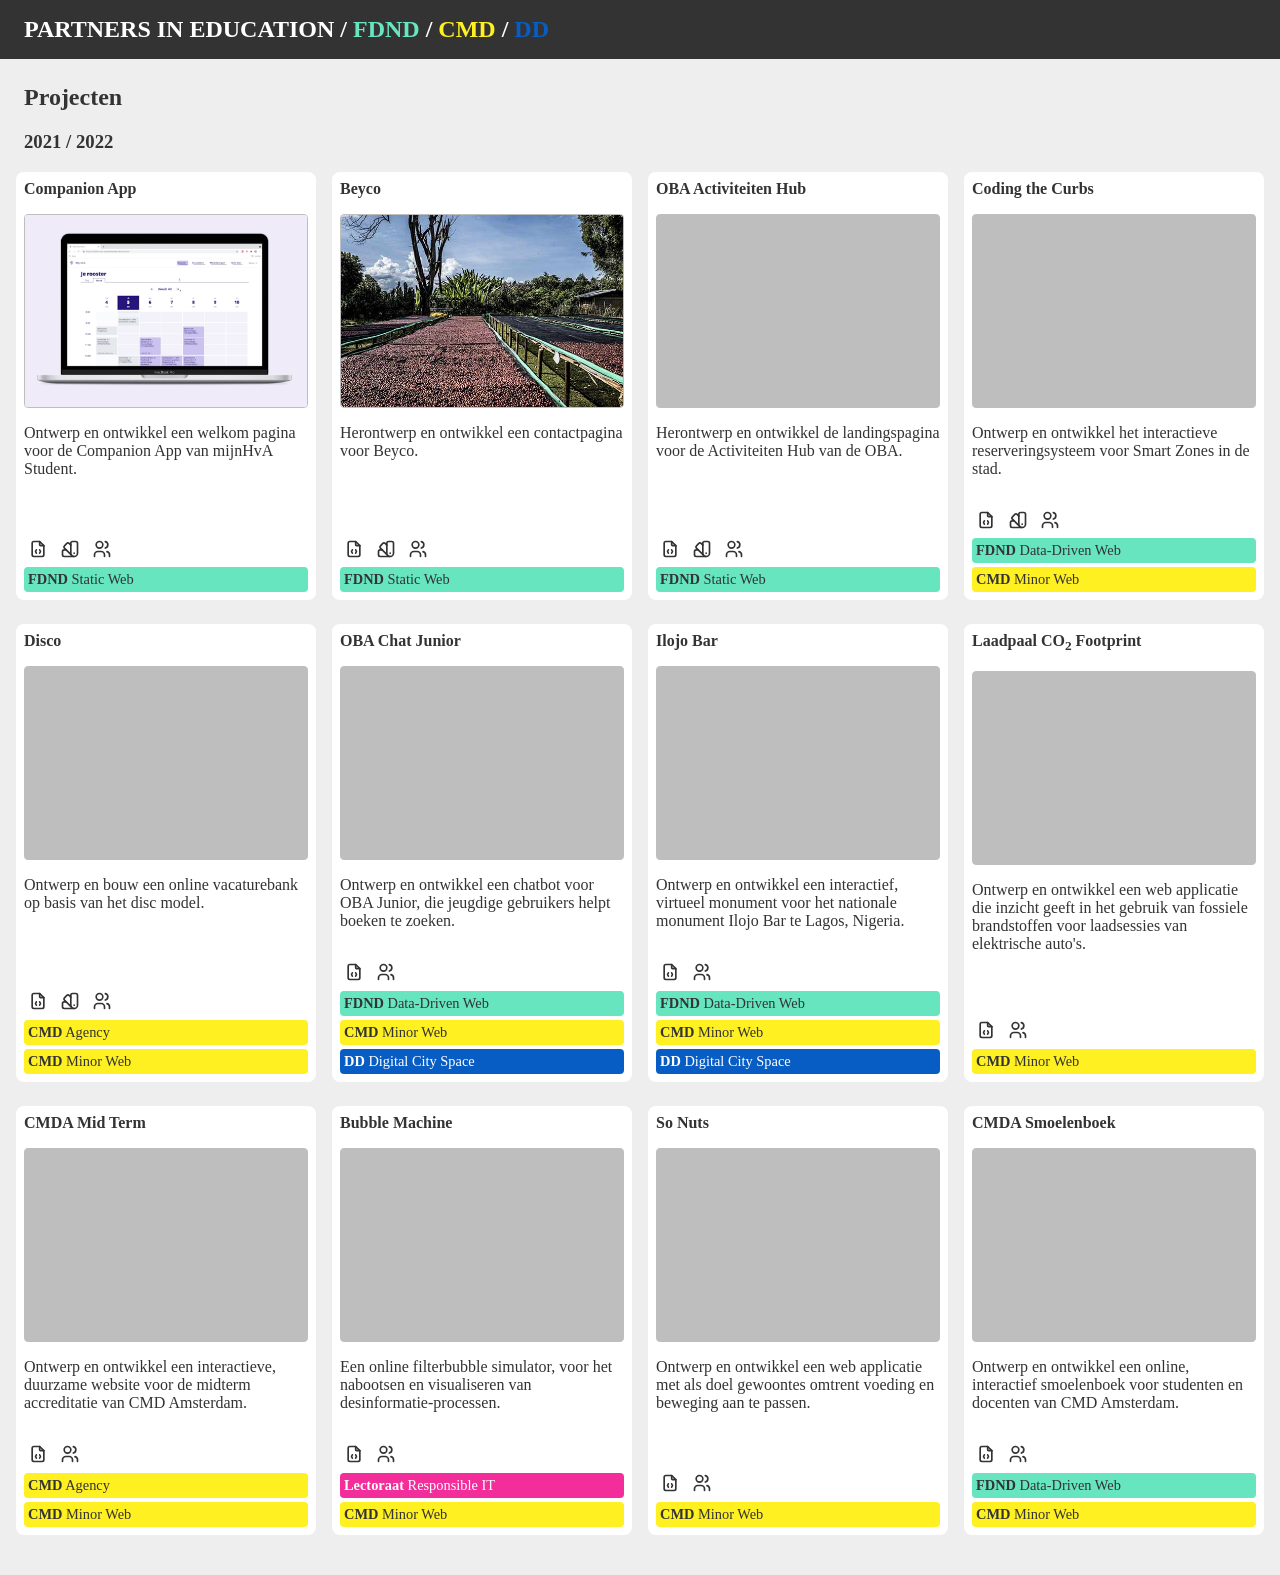
==== commit a3996993: "added several pages" ====
--- a/v1/index.html
+++ b/v1/index.html
@@ -10,19 +10,19 @@
 </head>
 <body>
     <header>
-        <h1><em class="fdnd">FDND</em> <em class="cmd">CMD</em> <em class="dd">DD</em> <strong>Partners in Education</strong></h1>
+        <h1><strong>Partners in Education</strong> / <em class="fdnd">FDND</em> / <em class="cmd">CMD</em> / <em class="dd">DD</em> </h1>
     </header>
 
     <main>
         <section>
             <h2>Projecten</h2>
-
+        
             <section>
-                <h3>Blok 1 <time>(6 september - 15 oktober)</time></h3>
+                <h3>2021 / 2022</h3>
 
                 <ul>
                     <li>
-                        <a href=""><strong>Companion App</strong><span>MijnHvA Student</span></a>
+                        <a href="">Companion App</a>
 
                         <img src="static/img/companion-app.png" alt="">
                         
@@ -55,20 +55,20 @@
                                     <path d="M13 7.35l-2 -2a2 2 0 0 0 -2.828 0l-2.828 2.828a2 2 0 0 0 0 2.828l9 9"></path>
                                     <path d="M7.3 13h-2.3a2 2 0 0 0 -2 2v4a2 2 0 0 0 2 2h12"></path>
                                     <line x1="17" y1="17" x2="17" y2="17.01"></line>
-                                 </svg>
-                            </li>
-                            <li>
-                                <svg xmlns="http://www.w3.org/2000/svg" class="icon icon-tabler icon-tabler-users" width="20" height="20" viewBox="0 0 24 24" stroke-width="2" stroke="currentColor" fill="none" stroke-linecap="round" stroke-linejoin="round">
-                                    <desc>Download more icon variants from https://tabler-icons.io/i/users</desc>
-                                    <path stroke="none" d="M0 0h24v24H0z" fill="none"></path>
-                                    <circle cx="9" cy="7" r="4"></circle>
-                                    <path d="M3 21v-2a4 4 0 0 1 4 -4h4a4 4 0 0 1 4 4v2"></path>
-                                    <path d="M16 3.13a4 4 0 0 1 0 7.75"></path>
-                                    <path d="M21 21v-2a4 4 0 0 0 -3 -3.85"></path>
-                                 </svg>
-                            </li>
-                        </ul>
-                       
+                                </svg>
+                            </li>
+                            <li>
+                                <svg xmlns="http://www.w3.org/2000/svg" class="icon icon-tabler icon-tabler-users" width="20" height="20" viewBox="0 0 24 24" stroke-width="2" stroke="currentColor" fill="none" stroke-linecap="round" stroke-linejoin="round">
+                                    <desc>Download more icon variants from https://tabler-icons.io/i/users</desc>
+                                    <path stroke="none" d="M0 0h24v24H0z" fill="none"></path>
+                                    <circle cx="9" cy="7" r="4"></circle>
+                                    <path d="M3 21v-2a4 4 0 0 1 4 -4h4a4 4 0 0 1 4 4v2"></path>
+                                    <path d="M16 3.13a4 4 0 0 1 0 7.75"></path>
+                                    <path d="M21 21v-2a4 4 0 0 0 -3 -3.85"></path>
+                                </svg>
+                            </li>
+                        </ul>
+                    
                         <ul>
                             <li class="fdnd">
                                 <a href="#"><strong>FDND</strong> Static Web</a>
@@ -79,7 +79,7 @@
                     <li>
                         <a href="">Beyco</a>
 
-                        <img src="https://beyco-bucket.s3.eu-west-3.amazonaws.com/05a09dfc-2d0f-445e-8524-09ea4a15f184_Coffee%20Nono%20Sale.jpg?X-Amz-Expires=900&X-Amz-Algorithm=AWS4-HMAC-SHA256&X-Amz-Credential=AKIAS6UNPWZP7QGRTQEH/20220522/eu-west-3/s3/aws4_request&X-Amz-Date=20220522T190200Z&X-Amz-SignedHeaders=host&X-Amz-Signature=d209e05c3af4995608fe9fedb5874904737eb29235f2f328fff1c3739c41000e" alt="">
+                        <img src="./static/img/beyco.jpg" alt="">
                         
                         <p>
                             <time>7 maart</time>
@@ -110,20 +110,20 @@
                                     <path d="M13 7.35l-2 -2a2 2 0 0 0 -2.828 0l-2.828 2.828a2 2 0 0 0 0 2.828l9 9"></path>
                                     <path d="M7.3 13h-2.3a2 2 0 0 0 -2 2v4a2 2 0 0 0 2 2h12"></path>
                                     <line x1="17" y1="17" x2="17" y2="17.01"></line>
-                                 </svg>
-                            </li>
-                            <li>
-                                <svg xmlns="http://www.w3.org/2000/svg" class="icon icon-tabler icon-tabler-users" width="20" height="20" viewBox="0 0 24 24" stroke-width="2" stroke="currentColor" fill="none" stroke-linecap="round" stroke-linejoin="round">
-                                    <desc>Download more icon variants from https://tabler-icons.io/i/users</desc>
-                                    <path stroke="none" d="M0 0h24v24H0z" fill="none"></path>
-                                    <circle cx="9" cy="7" r="4"></circle>
-                                    <path d="M3 21v-2a4 4 0 0 1 4 -4h4a4 4 0 0 1 4 4v2"></path>
-                                    <path d="M16 3.13a4 4 0 0 1 0 7.75"></path>
-                                    <path d="M21 21v-2a4 4 0 0 0 -3 -3.85"></path>
-                                 </svg>
-                            </li>
-                        </ul>
-                       
+                                </svg>
+                            </li>
+                            <li>
+                                <svg xmlns="http://www.w3.org/2000/svg" class="icon icon-tabler icon-tabler-users" width="20" height="20" viewBox="0 0 24 24" stroke-width="2" stroke="currentColor" fill="none" stroke-linecap="round" stroke-linejoin="round">
+                                    <desc>Download more icon variants from https://tabler-icons.io/i/users</desc>
+                                    <path stroke="none" d="M0 0h24v24H0z" fill="none"></path>
+                                    <circle cx="9" cy="7" r="4"></circle>
+                                    <path d="M3 21v-2a4 4 0 0 1 4 -4h4a4 4 0 0 1 4 4v2"></path>
+                                    <path d="M16 3.13a4 4 0 0 1 0 7.75"></path>
+                                    <path d="M21 21v-2a4 4 0 0 0 -3 -3.85"></path>
+                                </svg>
+                            </li>
+                        </ul>
+                    
                         <ul>
                             <li class="fdnd">
                                 <a href="#"><strong>FDND</strong> Static Web</a>
@@ -165,375 +165,26 @@
                                     <path d="M13 7.35l-2 -2a2 2 0 0 0 -2.828 0l-2.828 2.828a2 2 0 0 0 0 2.828l9 9"></path>
                                     <path d="M7.3 13h-2.3a2 2 0 0 0 -2 2v4a2 2 0 0 0 2 2h12"></path>
                                     <line x1="17" y1="17" x2="17" y2="17.01"></line>
-                                 </svg>
-                            </li>
-                            <li>
-                                <svg xmlns="http://www.w3.org/2000/svg" class="icon icon-tabler icon-tabler-users" width="20" height="20" viewBox="0 0 24 24" stroke-width="2" stroke="currentColor" fill="none" stroke-linecap="round" stroke-linejoin="round">
-                                    <desc>Download more icon variants from https://tabler-icons.io/i/users</desc>
-                                    <path stroke="none" d="M0 0h24v24H0z" fill="none"></path>
-                                    <circle cx="9" cy="7" r="4"></circle>
-                                    <path d="M3 21v-2a4 4 0 0 1 4 -4h4a4 4 0 0 1 4 4v2"></path>
-                                    <path d="M16 3.13a4 4 0 0 1 0 7.75"></path>
-                                    <path d="M21 21v-2a4 4 0 0 0 -3 -3.85"></path>
-                                 </svg>
-                            </li>
-                        </ul>
-                       
+                                </svg>
+                            </li>
+                            <li>
+                                <svg xmlns="http://www.w3.org/2000/svg" class="icon icon-tabler icon-tabler-users" width="20" height="20" viewBox="0 0 24 24" stroke-width="2" stroke="currentColor" fill="none" stroke-linecap="round" stroke-linejoin="round">
+                                    <desc>Download more icon variants from https://tabler-icons.io/i/users</desc>
+                                    <path stroke="none" d="M0 0h24v24H0z" fill="none"></path>
+                                    <circle cx="9" cy="7" r="4"></circle>
+                                    <path d="M3 21v-2a4 4 0 0 1 4 -4h4a4 4 0 0 1 4 4v2"></path>
+                                    <path d="M16 3.13a4 4 0 0 1 0 7.75"></path>
+                                    <path d="M21 21v-2a4 4 0 0 0 -3 -3.85"></path>
+                                </svg>
+                            </li>
+                        </ul>
+                    
                         <ul>
                             <li class="fdnd">
                                 <a href="#"><strong>FDND</strong> Static Web</a>
                             </li>
                         </ul>
                     </li>
-                </ul>
-            </section>
-
-            <section>
-                <h3>Blok 2 <time>(18 oktober - 4 februari)</time></h3>
-
-                <ul>
-                    <li>
-                        <a href="">Companion App</a>
-
-                        <img src="static/img/companion-app.png" alt="">
-                        
-                        <p>
-                            <time>7 maart</time>
-                            -
-                            <time>25 juni</time>
-                        </p>
-                        
-                        <p>
-                            Ontwerp en ontwikkel een welkom pagina voor de Companion App van mijnHvA Student.
-                        </p>
-
-                        <ul>
-                            <li>
-                                <svg xmlns="http://www.w3.org/2000/svg" class="icon icon-tabler icon-tabler-file-code" width="20" height="20" viewBox="0 0 24 24" stroke-width="2" stroke="currentColor" fill="none" stroke-linecap="round" stroke-linejoin="round">
-                                    <desc>Download more icon variants from https://tabler-icons.io/i/file-code</desc>
-                                    <path stroke="none" d="M0 0h24v24H0z" fill="none"></path>
-                                    <path d="M14 3v4a1 1 0 0 0 1 1h4"></path>
-                                    <path d="M17 21h-10a2 2 0 0 1 -2 -2v-14a2 2 0 0 1 2 -2h7l5 5v11a2 2 0 0 1 -2 2z"></path>
-                                    <path d="M10 13l-1 2l1 2"></path>
-                                    <path d="M14 13l1 2l-1 2"></path>
-                                </svg>
-                            </li>
-                            <li>
-                                <svg xmlns="http://www.w3.org/2000/svg" class="icon icon-tabler icon-tabler-color-swatch" width="20" height="20" viewBox="0 0 24 24" stroke-width="2" stroke="currentColor" fill="none" stroke-linecap="round" stroke-linejoin="round">
-                                    <desc>Download more icon variants from https://tabler-icons.io/i/color-swatch</desc>
-                                    <path stroke="none" d="M0 0h24v24H0z" fill="none"></path>
-                                    <path d="M19 3h-4a2 2 0 0 0 -2 2v12a4 4 0 0 0 8 0v-12a2 2 0 0 0 -2 -2"></path>
-                                    <path d="M13 7.35l-2 -2a2 2 0 0 0 -2.828 0l-2.828 2.828a2 2 0 0 0 0 2.828l9 9"></path>
-                                    <path d="M7.3 13h-2.3a2 2 0 0 0 -2 2v4a2 2 0 0 0 2 2h12"></path>
-                                    <line x1="17" y1="17" x2="17" y2="17.01"></line>
-                                </svg>
-                            </li>
-                            <li>
-                                <svg xmlns="http://www.w3.org/2000/svg" class="icon icon-tabler icon-tabler-users" width="20" height="20" viewBox="0 0 24 24" stroke-width="2" stroke="currentColor" fill="none" stroke-linecap="round" stroke-linejoin="round">
-                                    <desc>Download more icon variants from https://tabler-icons.io/i/users</desc>
-                                    <path stroke="none" d="M0 0h24v24H0z" fill="none"></path>
-                                    <circle cx="9" cy="7" r="4"></circle>
-                                    <path d="M3 21v-2a4 4 0 0 1 4 -4h4a4 4 0 0 1 4 4v2"></path>
-                                    <path d="M16 3.13a4 4 0 0 1 0 7.75"></path>
-                                    <path d="M21 21v-2a4 4 0 0 0 -3 -3.85"></path>
-                                </svg>
-                            </li>
-                        </ul>
-                    
-                        <ul>
-                            <li class="fdnd">
-                                <a href="#"><strong>FDND</strong> Static Web</a>
-                            </li>
-                        </ul>
-                    </li>
-
-                    <li>
-                        <a href="">Beyco</a>
-
-                        <img src="https://beyco-bucket.s3.eu-west-3.amazonaws.com/05a09dfc-2d0f-445e-8524-09ea4a15f184_Coffee%20Nono%20Sale.jpg?X-Amz-Expires=900&X-Amz-Algorithm=AWS4-HMAC-SHA256&X-Amz-Credential=AKIAS6UNPWZP7QGRTQEH/20220522/eu-west-3/s3/aws4_request&X-Amz-Date=20220522T190200Z&X-Amz-SignedHeaders=host&X-Amz-Signature=d209e05c3af4995608fe9fedb5874904737eb29235f2f328fff1c3739c41000e" alt="">
-                        
-                        <p>
-                            <time>7 maart</time>
-                            -
-                            <time>25 juni</time>
-                        </p>
-                        
-                        <p>
-                            Herontwerp en ontwikkel een contactpagina voor Beyco.
-                        </p>
-
-                        <ul>
-                            <li>
-                                <svg xmlns="http://www.w3.org/2000/svg" class="icon icon-tabler icon-tabler-file-code" width="20" height="20" viewBox="0 0 24 24" stroke-width="2" stroke="currentColor" fill="none" stroke-linecap="round" stroke-linejoin="round">
-                                    <desc>Download more icon variants from https://tabler-icons.io/i/file-code</desc>
-                                    <path stroke="none" d="M0 0h24v24H0z" fill="none"></path>
-                                    <path d="M14 3v4a1 1 0 0 0 1 1h4"></path>
-                                    <path d="M17 21h-10a2 2 0 0 1 -2 -2v-14a2 2 0 0 1 2 -2h7l5 5v11a2 2 0 0 1 -2 2z"></path>
-                                    <path d="M10 13l-1 2l1 2"></path>
-                                    <path d="M14 13l1 2l-1 2"></path>
-                                </svg>
-                            </li>
-                            <li>
-                                <svg xmlns="http://www.w3.org/2000/svg" class="icon icon-tabler icon-tabler-color-swatch" width="20" height="20" viewBox="0 0 24 24" stroke-width="2" stroke="currentColor" fill="none" stroke-linecap="round" stroke-linejoin="round">
-                                    <desc>Download more icon variants from https://tabler-icons.io/i/color-swatch</desc>
-                                    <path stroke="none" d="M0 0h24v24H0z" fill="none"></path>
-                                    <path d="M19 3h-4a2 2 0 0 0 -2 2v12a4 4 0 0 0 8 0v-12a2 2 0 0 0 -2 -2"></path>
-                                    <path d="M13 7.35l-2 -2a2 2 0 0 0 -2.828 0l-2.828 2.828a2 2 0 0 0 0 2.828l9 9"></path>
-                                    <path d="M7.3 13h-2.3a2 2 0 0 0 -2 2v4a2 2 0 0 0 2 2h12"></path>
-                                    <line x1="17" y1="17" x2="17" y2="17.01"></line>
-                                </svg>
-                            </li>
-                            <li>
-                                <svg xmlns="http://www.w3.org/2000/svg" class="icon icon-tabler icon-tabler-users" width="20" height="20" viewBox="0 0 24 24" stroke-width="2" stroke="currentColor" fill="none" stroke-linecap="round" stroke-linejoin="round">
-                                    <desc>Download more icon variants from https://tabler-icons.io/i/users</desc>
-                                    <path stroke="none" d="M0 0h24v24H0z" fill="none"></path>
-                                    <circle cx="9" cy="7" r="4"></circle>
-                                    <path d="M3 21v-2a4 4 0 0 1 4 -4h4a4 4 0 0 1 4 4v2"></path>
-                                    <path d="M16 3.13a4 4 0 0 1 0 7.75"></path>
-                                    <path d="M21 21v-2a4 4 0 0 0 -3 -3.85"></path>
-                                </svg>
-                            </li>
-                        </ul>
-                    
-                        <ul>
-                            <li class="fdnd">
-                                <a href="#"><strong>FDND</strong> Static Web</a>
-                            </li>
-                        </ul>
-                    </li>
-
-                    <li>
-                        <a href="">OBA Activiteiten Hub</a>
-
-                        <img src="https://www.oba.nl/content/dam/noord-holland/amsterdam/agenda/buurtcampus2.jpg.rendition.384.614.jpeg" alt="">
-                        
-                        <p>
-                            <time>7 maart</time>
-                            -
-                            <time>25 juni</time>
-                        </p>
-                        
-                        <p>
-                            Herontwerp en ontwikkel de landingspagina voor de Activiteiten Hub van de OBA.
-                        </p>
-
-                        <ul>
-                            <li>
-                                <svg xmlns="http://www.w3.org/2000/svg" class="icon icon-tabler icon-tabler-file-code" width="20" height="20" viewBox="0 0 24 24" stroke-width="2" stroke="currentColor" fill="none" stroke-linecap="round" stroke-linejoin="round">
-                                    <desc>Download more icon variants from https://tabler-icons.io/i/file-code</desc>
-                                    <path stroke="none" d="M0 0h24v24H0z" fill="none"></path>
-                                    <path d="M14 3v4a1 1 0 0 0 1 1h4"></path>
-                                    <path d="M17 21h-10a2 2 0 0 1 -2 -2v-14a2 2 0 0 1 2 -2h7l5 5v11a2 2 0 0 1 -2 2z"></path>
-                                    <path d="M10 13l-1 2l1 2"></path>
-                                    <path d="M14 13l1 2l-1 2"></path>
-                                </svg>
-                            </li>
-                            <li>
-                                <svg xmlns="http://www.w3.org/2000/svg" class="icon icon-tabler icon-tabler-color-swatch" width="20" height="20" viewBox="0 0 24 24" stroke-width="2" stroke="currentColor" fill="none" stroke-linecap="round" stroke-linejoin="round">
-                                    <desc>Download more icon variants from https://tabler-icons.io/i/color-swatch</desc>
-                                    <path stroke="none" d="M0 0h24v24H0z" fill="none"></path>
-                                    <path d="M19 3h-4a2 2 0 0 0 -2 2v12a4 4 0 0 0 8 0v-12a2 2 0 0 0 -2 -2"></path>
-                                    <path d="M13 7.35l-2 -2a2 2 0 0 0 -2.828 0l-2.828 2.828a2 2 0 0 0 0 2.828l9 9"></path>
-                                    <path d="M7.3 13h-2.3a2 2 0 0 0 -2 2v4a2 2 0 0 0 2 2h12"></path>
-                                    <line x1="17" y1="17" x2="17" y2="17.01"></line>
-                                </svg>
-                            </li>
-                            <li>
-                                <svg xmlns="http://www.w3.org/2000/svg" class="icon icon-tabler icon-tabler-users" width="20" height="20" viewBox="0 0 24 24" stroke-width="2" stroke="currentColor" fill="none" stroke-linecap="round" stroke-linejoin="round">
-                                    <desc>Download more icon variants from https://tabler-icons.io/i/users</desc>
-                                    <path stroke="none" d="M0 0h24v24H0z" fill="none"></path>
-                                    <circle cx="9" cy="7" r="4"></circle>
-                                    <path d="M3 21v-2a4 4 0 0 1 4 -4h4a4 4 0 0 1 4 4v2"></path>
-                                    <path d="M16 3.13a4 4 0 0 1 0 7.75"></path>
-                                    <path d="M21 21v-2a4 4 0 0 0 -3 -3.85"></path>
-                                </svg>
-                            </li>
-                        </ul>
-                    
-                        <ul>
-                            <li class="fdnd">
-                                <a href="#"><strong>FDND</strong> Static Web</a>
-                            </li>
-                        </ul>
-                    </li>
-                </ul>
-            </section>
-
-            <section>
-                <h3>Blok 3 <time>(7 februari - 12 april)</time></h3>
-
-                <ul>
-                    <li>
-                        <a href="">Companion App</a>
-
-                        <img src="static/img/companion-app.png" alt="">
-                        
-                        <p>
-                            <time>7 maart</time>
-                            -
-                            <time>25 juni</time>
-                        </p>
-                        
-                        <p>
-                            Ontwerp en ontwikkel een welkom pagina voor de Companion App van mijnHvA Student.
-                        </p>
-
-                        <ul>
-                            <li>
-                                <svg xmlns="http://www.w3.org/2000/svg" class="icon icon-tabler icon-tabler-file-code" width="20" height="20" viewBox="0 0 24 24" stroke-width="2" stroke="currentColor" fill="none" stroke-linecap="round" stroke-linejoin="round">
-                                    <desc>Download more icon variants from https://tabler-icons.io/i/file-code</desc>
-                                    <path stroke="none" d="M0 0h24v24H0z" fill="none"></path>
-                                    <path d="M14 3v4a1 1 0 0 0 1 1h4"></path>
-                                    <path d="M17 21h-10a2 2 0 0 1 -2 -2v-14a2 2 0 0 1 2 -2h7l5 5v11a2 2 0 0 1 -2 2z"></path>
-                                    <path d="M10 13l-1 2l1 2"></path>
-                                    <path d="M14 13l1 2l-1 2"></path>
-                                </svg>
-                            </li>
-                            <li>
-                                <svg xmlns="http://www.w3.org/2000/svg" class="icon icon-tabler icon-tabler-color-swatch" width="20" height="20" viewBox="0 0 24 24" stroke-width="2" stroke="currentColor" fill="none" stroke-linecap="round" stroke-linejoin="round">
-                                    <desc>Download more icon variants from https://tabler-icons.io/i/color-swatch</desc>
-                                    <path stroke="none" d="M0 0h24v24H0z" fill="none"></path>
-                                    <path d="M19 3h-4a2 2 0 0 0 -2 2v12a4 4 0 0 0 8 0v-12a2 2 0 0 0 -2 -2"></path>
-                                    <path d="M13 7.35l-2 -2a2 2 0 0 0 -2.828 0l-2.828 2.828a2 2 0 0 0 0 2.828l9 9"></path>
-                                    <path d="M7.3 13h-2.3a2 2 0 0 0 -2 2v4a2 2 0 0 0 2 2h12"></path>
-                                    <line x1="17" y1="17" x2="17" y2="17.01"></line>
-                                 </svg>
-                            </li>
-                            <li>
-                                <svg xmlns="http://www.w3.org/2000/svg" class="icon icon-tabler icon-tabler-users" width="20" height="20" viewBox="0 0 24 24" stroke-width="2" stroke="currentColor" fill="none" stroke-linecap="round" stroke-linejoin="round">
-                                    <desc>Download more icon variants from https://tabler-icons.io/i/users</desc>
-                                    <path stroke="none" d="M0 0h24v24H0z" fill="none"></path>
-                                    <circle cx="9" cy="7" r="4"></circle>
-                                    <path d="M3 21v-2a4 4 0 0 1 4 -4h4a4 4 0 0 1 4 4v2"></path>
-                                    <path d="M16 3.13a4 4 0 0 1 0 7.75"></path>
-                                    <path d="M21 21v-2a4 4 0 0 0 -3 -3.85"></path>
-                                 </svg>
-                            </li>
-                        </ul>
-                       
-                        <ul>
-                            <li class="fdnd">
-                                <a href="#"><strong>FDND</strong> Static Web</a>
-                            </li>
-                        </ul>
-                    </li>
-
-                    <li>
-                        <a href="">Beyco</a>
-
-                        <img src="https://beyco-bucket.s3.eu-west-3.amazonaws.com/05a09dfc-2d0f-445e-8524-09ea4a15f184_Coffee%20Nono%20Sale.jpg?X-Amz-Expires=900&X-Amz-Algorithm=AWS4-HMAC-SHA256&X-Amz-Credential=AKIAS6UNPWZP7QGRTQEH/20220522/eu-west-3/s3/aws4_request&X-Amz-Date=20220522T190200Z&X-Amz-SignedHeaders=host&X-Amz-Signature=d209e05c3af4995608fe9fedb5874904737eb29235f2f328fff1c3739c41000e" alt="">
-                        
-                        <p>
-                            <time>7 maart</time>
-                            -
-                            <time>25 juni</time>
-                        </p>
-                        
-                        <p>
-                            Herontwerp en ontwikkel een contactpagina voor Beyco.
-                        </p>
-
-                        <ul>
-                            <li>
-                                <svg xmlns="http://www.w3.org/2000/svg" class="icon icon-tabler icon-tabler-file-code" width="20" height="20" viewBox="0 0 24 24" stroke-width="2" stroke="currentColor" fill="none" stroke-linecap="round" stroke-linejoin="round">
-                                    <desc>Download more icon variants from https://tabler-icons.io/i/file-code</desc>
-                                    <path stroke="none" d="M0 0h24v24H0z" fill="none"></path>
-                                    <path d="M14 3v4a1 1 0 0 0 1 1h4"></path>
-                                    <path d="M17 21h-10a2 2 0 0 1 -2 -2v-14a2 2 0 0 1 2 -2h7l5 5v11a2 2 0 0 1 -2 2z"></path>
-                                    <path d="M10 13l-1 2l1 2"></path>
-                                    <path d="M14 13l1 2l-1 2"></path>
-                                </svg>
-                            </li>
-                            <li>
-                                <svg xmlns="http://www.w3.org/2000/svg" class="icon icon-tabler icon-tabler-color-swatch" width="20" height="20" viewBox="0 0 24 24" stroke-width="2" stroke="currentColor" fill="none" stroke-linecap="round" stroke-linejoin="round">
-                                    <desc>Download more icon variants from https://tabler-icons.io/i/color-swatch</desc>
-                                    <path stroke="none" d="M0 0h24v24H0z" fill="none"></path>
-                                    <path d="M19 3h-4a2 2 0 0 0 -2 2v12a4 4 0 0 0 8 0v-12a2 2 0 0 0 -2 -2"></path>
-                                    <path d="M13 7.35l-2 -2a2 2 0 0 0 -2.828 0l-2.828 2.828a2 2 0 0 0 0 2.828l9 9"></path>
-                                    <path d="M7.3 13h-2.3a2 2 0 0 0 -2 2v4a2 2 0 0 0 2 2h12"></path>
-                                    <line x1="17" y1="17" x2="17" y2="17.01"></line>
-                                 </svg>
-                            </li>
-                            <li>
-                                <svg xmlns="http://www.w3.org/2000/svg" class="icon icon-tabler icon-tabler-users" width="20" height="20" viewBox="0 0 24 24" stroke-width="2" stroke="currentColor" fill="none" stroke-linecap="round" stroke-linejoin="round">
-                                    <desc>Download more icon variants from https://tabler-icons.io/i/users</desc>
-                                    <path stroke="none" d="M0 0h24v24H0z" fill="none"></path>
-                                    <circle cx="9" cy="7" r="4"></circle>
-                                    <path d="M3 21v-2a4 4 0 0 1 4 -4h4a4 4 0 0 1 4 4v2"></path>
-                                    <path d="M16 3.13a4 4 0 0 1 0 7.75"></path>
-                                    <path d="M21 21v-2a4 4 0 0 0 -3 -3.85"></path>
-                                 </svg>
-                            </li>
-                        </ul>
-                       
-                        <ul>
-                            <li class="fdnd">
-                                <a href="#"><strong>FDND</strong> Static Web</a>
-                            </li>
-                        </ul>
-                    </li>
-
-                    <li>
-                        <a href="">OBA Activiteiten Hub</a>
-
-                        <img src="https://www.oba.nl/content/dam/noord-holland/amsterdam/agenda/buurtcampus2.jpg.rendition.384.614.jpeg" alt="">
-                        
-                        <p>
-                            <time>7 maart</time>
-                            -
-                            <time>25 juni</time>
-                        </p>
-                        
-                        <p>
-                            Herontwerp en ontwikkel de landingspagina voor de Activiteiten Hub van de OBA.
-                        </p>
-
-                        <ul>
-                            <li>
-                                <svg xmlns="http://www.w3.org/2000/svg" class="icon icon-tabler icon-tabler-file-code" width="20" height="20" viewBox="0 0 24 24" stroke-width="2" stroke="currentColor" fill="none" stroke-linecap="round" stroke-linejoin="round">
-                                    <desc>Download more icon variants from https://tabler-icons.io/i/file-code</desc>
-                                    <path stroke="none" d="M0 0h24v24H0z" fill="none"></path>
-                                    <path d="M14 3v4a1 1 0 0 0 1 1h4"></path>
-                                    <path d="M17 21h-10a2 2 0 0 1 -2 -2v-14a2 2 0 0 1 2 -2h7l5 5v11a2 2 0 0 1 -2 2z"></path>
-                                    <path d="M10 13l-1 2l1 2"></path>
-                                    <path d="M14 13l1 2l-1 2"></path>
-                                </svg>
-                            </li>
-                            <li>
-                                <svg xmlns="http://www.w3.org/2000/svg" class="icon icon-tabler icon-tabler-color-swatch" width="20" height="20" viewBox="0 0 24 24" stroke-width="2" stroke="currentColor" fill="none" stroke-linecap="round" stroke-linejoin="round">
-                                    <desc>Download more icon variants from https://tabler-icons.io/i/color-swatch</desc>
-                                    <path stroke="none" d="M0 0h24v24H0z" fill="none"></path>
-                                    <path d="M19 3h-4a2 2 0 0 0 -2 2v12a4 4 0 0 0 8 0v-12a2 2 0 0 0 -2 -2"></path>
-                                    <path d="M13 7.35l-2 -2a2 2 0 0 0 -2.828 0l-2.828 2.828a2 2 0 0 0 0 2.828l9 9"></path>
-                                    <path d="M7.3 13h-2.3a2 2 0 0 0 -2 2v4a2 2 0 0 0 2 2h12"></path>
-                                    <line x1="17" y1="17" x2="17" y2="17.01"></line>
-                                 </svg>
-                            </li>
-                            <li>
-                                <svg xmlns="http://www.w3.org/2000/svg" class="icon icon-tabler icon-tabler-users" width="20" height="20" viewBox="0 0 24 24" stroke-width="2" stroke="currentColor" fill="none" stroke-linecap="round" stroke-linejoin="round">
-                                    <desc>Download more icon variants from https://tabler-icons.io/i/users</desc>
-                                    <path stroke="none" d="M0 0h24v24H0z" fill="none"></path>
-                                    <circle cx="9" cy="7" r="4"></circle>
-                                    <path d="M3 21v-2a4 4 0 0 1 4 -4h4a4 4 0 0 1 4 4v2"></path>
-                                    <path d="M16 3.13a4 4 0 0 1 0 7.75"></path>
-                                    <path d="M21 21v-2a4 4 0 0 0 -3 -3.85"></path>
-                                 </svg>
-                            </li>
-                        </ul>
-                       
-                        <ul>
-                            <li class="fdnd">
-                                <a href="#"><strong>FDND</strong> Static Web</a>
-                            </li>
-                        </ul>
-                    </li>
-                </ul>
-            </section>
-        
-            <section>
-                <h3>Blok 4 <time>(15 april - 16 juli)</time></h3>
-
-                <ul>
                     <li>
                         <a href="">Coding the Curbs</a>
 
--- a/v1/static/css/styles.css
+++ b/v1/static/css/styles.css
@@ -30,7 +30,6 @@
     position: absolute;
     bottom:0;
     left:0;
-    background: linear-gradient(-230deg, var(--fdnd) 20%, var(--cmd) 35%, var(--dd) 81%, var(--professorship) 96%);
 }
 h1, h2, h3 {
     margin-left: .5rem;
@@ -112,6 +111,7 @@
     padding: 0.25rem 0.5rem;
     border-radius: 0.25rem;
     border: 1px solid rgb(190,190,190);
+    display:none;
 }
 
 ul a {
@@ -126,8 +126,6 @@
     border-radius:.25rem;
     border: 1px solid rgb(190,190,190);
     background-color: rgb(190,190,190);
-
-    display:none;
 }
 
 ul ul {
